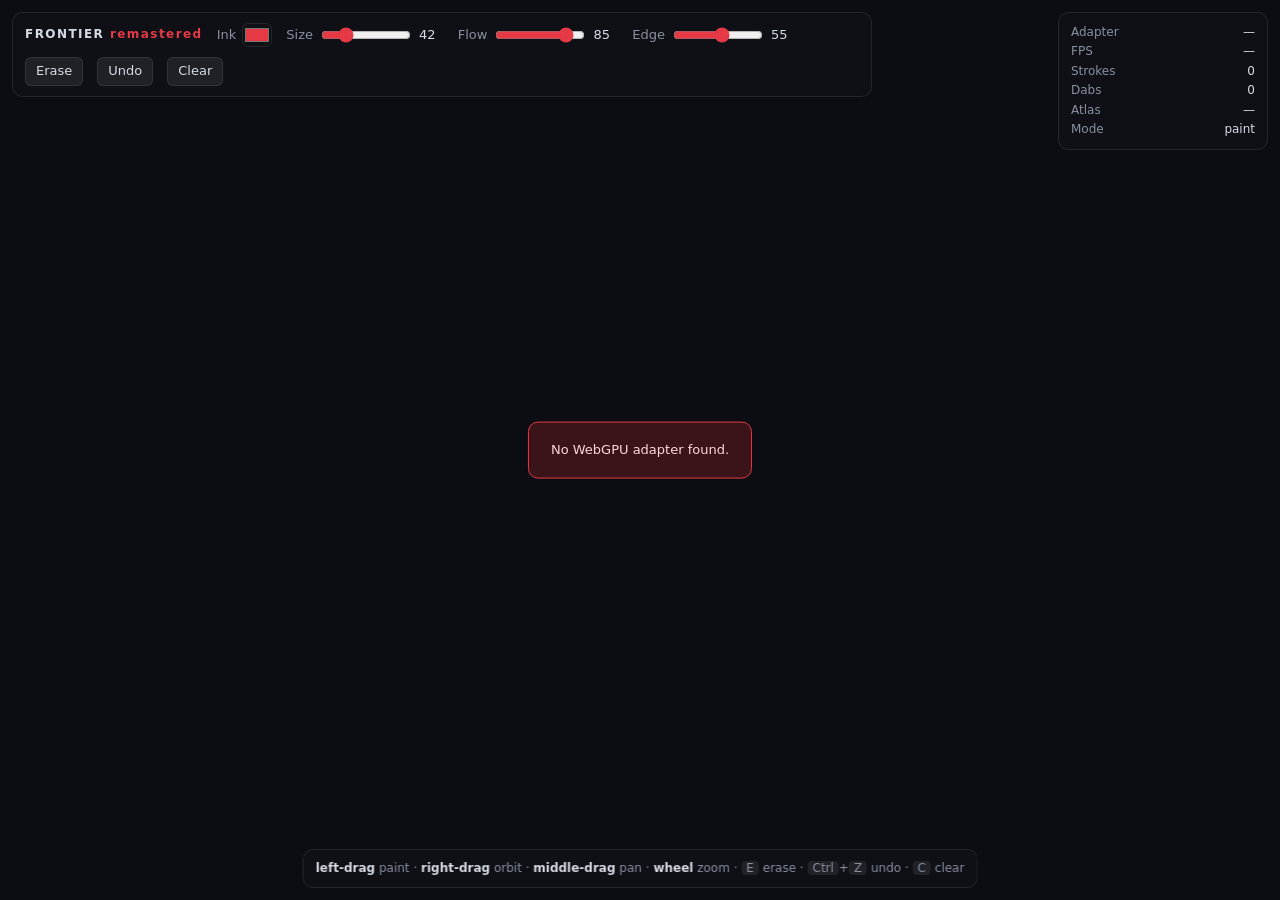
==== remastered/index.html @ ed7b377c "Add remastered/ — from-scratch single-file WebGPU paint demo (no ReSTIR) - remastered/index.html: se" ====
<!DOCTYPE html>
<!--
====================================================================================================
  FRONTIER · remastered
====================================================================================================
  From scratch, single-file HTML. All painting and rendering happen in WebGPU.

  Deliberately NOT carried over from the old 2d55bd2 tree: no ReSTIR, no reservoirs
  (ReservoirTemporal / ReservoirSpatial / ReservoirRecords), no SDF spaces, no BVH,
  no PBR / GI passes. The lighting model here is plain Blinn-Phong with ONE shadow
  map (directional light, 3x3 PCF) — a simple preview path, nothing more.

  What it does:
    · procedurally generated UV sphere (no external assets) + ground plane
    · strokes are deposited into a 1024x1024 rgba16float UV atlas by a WebGPU
      compute pass (soft round dab, src-over blend, erase mode)
    · sphere is shaded by sampling that atlas: Blinn-Phong + basic shadow map
    · unpainted texels show a checker so "empty" is distinguishable from black
    · orbit / pan / zoom camera, undo stack (texture snapshots), clear
    · FPS + adapter readout so the simple path's speed can actually be measured

  Open this file directly (file://) or over any static server. No build step.
====================================================================================================
-->
<html lang="en">
<head>
<meta charset="utf-8">
<meta name="viewport" content="width=device-width, initial-scale=1">
<title>Frontier — remastered · WebGPU paint</title>
<style>
  :root {
    --panel: rgba(16, 18, 24, 0.82);
    --edge: rgba(255, 255, 255, 0.09);
    --text: #d7dbe4;
    --dim: #8b91a1;
    --accent: #e63946;
  }
  * { box-sizing: border-box; }
  html, body { margin: 0; height: 100%; overflow: hidden; background: #0b0d12;
               color: var(--text); font: 13px/1.45 "Segoe UI", system-ui, sans-serif; }
  #Stage { position: fixed; inset: 0; }
  #Paint, #Cursor { position: absolute; inset: 0; width: 100%; height: 100%; display: block; }
  #Cursor { pointer-events: none; }
  #Paint { touch-action: none; cursor: crosshair; }

  .Panel { position: absolute; background: var(--panel); border: 1px solid var(--edge);
           border-radius: 10px; backdrop-filter: blur(8px); padding: 10px 12px; }

  #Toolbar { top: 12px; left: 12px; display: flex; flex-wrap: wrap; gap: 10px 14px;
             align-items: center; max-width: min(860px, calc(100vw - 24px)); }
  #Toolbar .Title { font-weight: 700; letter-spacing: 0.12em; font-size: 12px; }
  #Toolbar .Title em { color: var(--accent); font-style: normal; }
  #Toolbar label { display: flex; align-items: center; gap: 6px; color: var(--dim); }
  #Toolbar input[type="range"] { width: 90px; accent-color: var(--accent); }
  #Toolbar input[type="color"] { width: 30px; height: 24px; padding: 0; border: 1px solid var(--edge);
                                  border-radius: 6px; background: none; cursor: pointer; }
  #Toolbar .Val { color: var(--text); min-width: 3ch; display: inline-block; }
  #Toolbar button { background: rgba(255,255,255,0.07); color: var(--text); border: 1px solid var(--edge);
                    border-radius: 6px; padding: 4px 10px; cursor: pointer; font: inherit; }
  #Toolbar button:hover { background: rgba(255,255,255,0.14); }
  #Toolbar button.On { background: var(--accent); border-color: var(--accent); color: #fff; }

  #Readout { top: 12px; right: 12px; min-width: 210px; font-size: 12px; }
  .Row { display: flex; justify-content: space-between; gap: 14px; padding: 1px 0; }
  .Row .K { color: var(--dim); }
  .Row .V { color: var(--text); font-variant-numeric: tabular-nums; }

  #Hint { bottom: 12px; left: 50%; transform: translateX(-50%); color: var(--dim);
          font-size: 12px; white-space: nowrap; }
  #Hint b { color: var(--text); } #Hint kbd { background: rgba(255,255,255,0.08); border-radius: 4px;
          padding: 0 5px; font-family: inherit; }

  #Fault { position: absolute; top: 50%; left: 50%; transform: translate(-50%, -50%);
           max-width: 520px; padding: 18px 22px; background: #3a1418; border: 1px solid #e63946;
           border-radius: 10px; color: #ffd7da; white-space: pre-wrap; }
</style>
</head>
<body>
<div id="Stage">
  <canvas id="Paint"></canvas>
  <canvas id="Cursor"></canvas>

  <div id="Toolbar" class="Panel">
    <span class="Title">FRONTIER <em>remastered</em></span>
    <label>Ink <input type="color" id="Color" value="#e63946"></label>
    <label>Size <input type="range" id="Size" min="6" max="160" value="42"><span class="Val" id="SizeVal">42</span></label>
    <label>Flow <input type="range" id="Flow" min="1" max="100" value="85"><span class="Val" id="FlowVal">85</span></label>
    <label>Edge <input type="range" id="Hard" min="0" max="100" value="55"><span class="Val" id="HardVal">55</span></label>
    <button id="Erase" title="E">Erase</button>
    <button id="Undo" title="Ctrl+Z">Undo</button>
    <button id="Clear" title="C">Clear</button>
  </div>

  <div id="Readout" class="Panel">
    <div class="Row"><span class="K">Adapter</span><span class="V" id="RAdapter">—</span></div>
    <div class="Row"><span class="K">FPS</span><span class="V" id="RFps">—</span></div>
    <div class="Row"><span class="K">Strokes</span><span class="V" id="RStrokes">0</span></div>
    <div class="Row"><span class="K">Dabs</span><span class="V" id="RDabs">0</span></div>
    <div class="Row"><span class="K">Atlas</span><span class="V" id="RAtlas">—</span></div>
    <div class="Row"><span class="K">Mode</span><span class="V" id="RMode">paint</span></div>
  </div>

  <div id="Hint" class="Panel">
    <b>left-drag</b> paint · <b>right-drag</b> orbit · <b>middle-drag</b> pan · <b>wheel</b> zoom ·
    <kbd>E</kbd> erase · <kbd>Ctrl</kbd>+<kbd>Z</kbd> undo · <kbd>C</kbd> clear
  </div>

  <div id="Fault" hidden></div>
</div>

<script type="module">
//--------------------------------------------------------------------------------------------------
//  tiny vec/mat helpers (column-major mat4, WebGPU clip z in [0,1])
//--------------------------------------------------------------------------------------------------
const V3 = {
  sub:   (a, b) => [a[0]-b[0], a[1]-b[1], a[2]-b[2]],
  add:   (a, b) => [a[0]+b[0], a[1]+b[1], a[2]+b[2]],
  scale: (a, s) => [a[0]*s, a[1]*s, a[2]*s],
  dot:   (a, b) => a[0]*b[0] + a[1]*b[1] + a[2]*b[2],
  cross: (a, b) => [a[1]*b[2]-a[2]*b[1], a[2]*b[0]-a[0]*b[2], a[0]*b[1]-a[1]*b[0]],
  norm:  (a) => { const l = Math.hypot(a[0], a[1], a[2]) || 1; return [a[0]/l, a[1]/l, a[2]/l]; },
};
const lerp3 = (a, b, t) => [a[0]+(b[0]-a[0])*t, a[1]+(b[1]-a[1])*t, a[2]+(b[2]-a[2])*t];

function mat4Perspective(fovY, aspect, near, far) {
  const f = 1 / Math.tan(fovY / 2), m = new Float32Array(16);
  m[0] = f / aspect; m[5] = f;
  m[10] = far / (near - far); m[11] = -1;
  m[14] = far * near / (near - far);
  return m;
}
function mat4LookAt(eye, target, up) {
  const z = V3.norm(V3.sub(eye, target));
  const x = V3.norm(V3.cross(up, z));
  const y = V3.cross(z, x);
  const m = new Float32Array(16);
  m[0]=x[0]; m[1]=y[0]; m[2]=z[0];
  m[4]=x[1]; m[5]=y[1]; m[6]=z[1];
  m[8]=x[2]; m[9]=y[2]; m[10]=z[2];
  m[12]=-V3.dot(x,eye); m[13]=-V3.dot(y,eye); m[14]=-V3.dot(z,eye); m[15]=1;
  return m;
}
function mat4Ortho(l, r, b, t, n, f) {
  const m = new Float32Array(16);
  m[0]=2/(r-l); m[5]=2/(t-b); m[10]=1/(n-f);
  m[12]=-(r+l)/(r-l); m[13]=-(t+b)/(t-b); m[14]=-n/(n-f); m[15]=1;
  return m;
}
function mat4Mul(a, b) {
  const o = new Float32Array(16);
  for (let c = 0; c < 4; c++) for (let r = 0; r < 4; r++) {
    let s = 0; for (let k = 0; k < 4; k++) s += a[k*4+r] * b[c*4+k];
    o[c*4+r] = s;
  }
  return o;
}
const mat4Identity = () => { const m = new Float32Array(16); m[0]=m[5]=m[10]=m[15]=1; return m; };

//--------------------------------------------------------------------------------------------------
//  WGSL — one lit pipeline (Blinn-Phong + one shadow map), one dab-deposit compute pass.
//  No reservoir / ReSTIR / SDF / BVH code anywhere: this file is the from-scratch renderer.
//--------------------------------------------------------------------------------------------------
const MainWGSL = /* wgsl */`
struct Frame {
  viewProj     : mat4x4f,
  lightViewProj: mat4x4f,
  cameraPos    : vec4f,
  lightDir     : vec4f,   // direction TOWARD the light
  lightColor   : vec4f,
  ambient      : vec4f,
  shadowParams : vec4f,   // x = shadow map extent, y = bias, z = unused, w = enabled
};
struct Object {
  model  : mat4x4f,
  params : vec4f,         // x = sample paint atlas, y = spec strength, z = shininess, w = receive shadow
};

@group(0) @binding(0) var<uniform> F : Frame;
@group(1) @binding(0) var<uniform> O : Object;
@group(1) @binding(1) var ShadowCmp : sampler_comparison;
@group(1) @binding(2) var ShadowMap : texture_depth_2d;
@group(1) @binding(3) var AtlasSamp : sampler;
@group(1) @binding(4) var Atlas     : texture_2d<f32>;

struct VOut {
  @builtin(position) pos : vec4f,
  @location(0) world : vec3f,
  @location(1) normal : vec3f,
  @location(2) uv : vec2f,
};

@vertex
fn vs(@location(0) position : vec3f, @location(1) normal : vec3f, @location(2) uv : vec2f) -> VOut {
  var o : VOut;
  let wp = O.model * vec4f(position, 1.0);
  o.pos    = F.viewProj * wp;
  o.world  = wp.xyz;
  o.normal = normalize((O.model * vec4f(normal, 0.0)).xyz);   // models are rigid/uniform-scale
  o.uv     = uv;
  return o;
}

@fragment
fn fs(v : VOut) -> @location(0) vec4f {
  // ---- albedo: paint atlas (checker where unpainted) or solid ground ----------------------
  var albedo : vec3f;
  if (O.params.x > 0.5) {
    let p    = textureSample(Atlas, AtlasSamp, v.uv);
    let cov  = clamp(p.a, 0.0, 1.0);
    let cc   = floor(v.uv * vec2f(28.0, 28.0));
    let parity = fract((cc.x + cc.y) * 0.5);
    let checker = mix(vec3f(0.13, 0.14, 0.17), vec3f(0.22, 0.23, 0.26), parity);
    albedo = mix(checker, p.rgb, cov);
  } else {
    let gc = floor(v.world.xz);
    let gp = fract((gc.x + gc.y) * 0.5);
    albedo = mix(vec3f(0.22, 0.225, 0.245), vec3f(0.295, 0.30, 0.315), gp);
  }

  let N = normalize(v.normal);
  let L = normalize(F.lightDir.xyz);
  let V = normalize(F.cameraPos.xyz - v.world);
  let diff = max(dot(N, L), 0.0);

  // ---- basic shadow: one directional shadow map, 3x3 PCF --------------------------------
  var shadow = 1.0;
  if (F.shadowParams.w > 0.5 && O.params.w > 0.5) {
    let ls = F.lightViewProj * vec4f(v.world, 1.0);
    let suv = ls.xy / ls.w * 0.5 + vec2f(0.5, 0.5);
    let depth = ls.z / ls.w;
    if (suv.x > 0.0 && suv.x < 1.0 && suv.y > 0.0 && suv.y < 1.0 && depth > 0.0 && depth < 1.0) {
      let bias = F.shadowParams.y + 0.006 * (1.0 - diff);
      let texel = 1.0 / F.shadowParams.x;
      let base = clamp(suv, vec2f(0.002, 0.002), vec2f(0.998, 0.998));
      var sum = 0.0;
      for (var i = -1; i <= 1; i = i + 1) {
        for (var j = -1; j <= 1; j = j + 1) {
          sum = sum + textureSampleCompare(ShadowMap, ShadowCmp,
                  base + vec2f(f32(i), f32(j)) * texel, depth - bias);
        }
      }
      shadow = sum / 9.0;
    }
  }

  // ---- Blinn-Phong --------------------------------------------------------------------------
  let H = normalize(L + V);
  let spec = pow(max(dot(N, H), 0.0), O.params.z) * O.params.y;
  let hemi = mix(vec3f(0.10, 0.10, 0.12), vec3f(0.32, 0.35, 0.42), N.y * 0.5 + 0.5);
  var color = albedo * hemi * F.ambient.rgb
            + albedo * F.lightColor.rgb * diff * shadow
            + F.lightColor.rgb * spec * shadow;

  // ---- distance fog + gamma (preview grade, not a PBR pipeline) ----------------------------
  let dist = length(F.cameraPos.xyz - v.world);
  let fog = clamp((dist - 5.0) / 12.0, 0.0, 1.0) * 0.55;
  color = mix(color, vec3f(0.045, 0.05, 0.065), fog);
  color = pow(max(color, vec3f(0.0)), vec3f(1.0 / 2.2));
  return vec4f(color, 1.0);
}
`;

const ShadowWGSL = /* wgsl */`
struct Light { viewProj : mat4x4f };
struct Object { model : mat4x4f };
@group(0) @binding(0) var<uniform> L : Light;
@group(1) @binding(0) var<uniform> O : Object;

@vertex
fn vs(@location(0) position : vec3f) -> @builtin(position) vec4f {
  return L.viewProj * O.model * vec4f(position, 1.0);
}
`;

// One dab = one dispatch over the dab's bounding box in atlas texels. Ping-pong: reads the
// previous atlas as a sampled texture, writes the next atlas as a storage texture.
const DabWGSL = /* wgsl */`
struct Dab {
  center    : vec2f,   // uv
  origin    : vec2f,   // dispatch origin in texels (may be negative on u seam)
  color     : vec4f,   // rgb, a = strength (flow)
  radiusU   : f32,     // dab radius in u
  radiusV   : f32,     // dab radius in v (2x because v spans half the arc of u)
  mode      : f32,     // 0 = paint, 1 = erase
  hardness  : f32,
  atlasSize : f32,
};
@group(0) @binding(0) var<uniform> D : Dab;
@group(0) @binding(1) var AtlasIn  : texture_2d<f32>;
@group(0) @binding(2) var AtlasOut : texture_storage_2d<rgba16float, write>;

@compute @workgroup_size(8, 8)
fn splat(@builtin(global_invocation_id) gid : vec3u) {
  let W = i32(D.atlasSize);
  let x = i32(D.origin.x) + i32(gid.x);
  let y = i32(D.origin.y) + i32(gid.y);
  if (y < 0 || y >= W) { return; }
  let xt = ((x % W) + W) % W;              // u wraps around the seam; box width < W so no double-hit
  let u = (f32(xt) + 0.5) / D.atlasSize;
  let v = (f32(y) + 0.5) / D.atlasSize;

  var du = abs(u - D.center.x);
  du = min(du, 1.0 - du);
  let dv = abs(v - D.center.y);
  let d = length(vec2f(du / max(D.radiusU, 1e-5), dv / max(D.radiusV, 1e-5)));
  if (d > 1.0) { return; }

  let edge = clamp((1.0 - d) / max(1.0 - D.hardness, 0.001), 0.0, 1.0);
  let a = edge * D.color.a;
  if (a <= 0.0) { return; }

  let prev = textureLoad(AtlasIn, vec2i(xt, y));
  var outv : vec4f;
  if (D.mode > 0.5) {
    outv = vec4f(prev.rgb, max(prev.a - a, 0.0));
  } else {
    let na = min(prev.a + a, 1.0);
    let t  = a / max(na, 1e-4);
    outv = vec4f(mix(prev.rgb, D.color.rgb, t), na);
  }
  textureStore(AtlasOut, vec2i(xt, y), outv);
}
`;

//--------------------------------------------------------------------------------------------------
//  constants / state
//--------------------------------------------------------------------------------------------------
const ATLAS = 1024;                 // paint atlas extent [px]
const SHADOW_EXTENT = 2048;
const SPHERE_R = 1.0;
const FOV = 40 * Math.PI / 180;
const MAX_DABS_PER_SUBMIT = 1024;   // compute dispatches per command buffer
const MAX_UNDO = 8;

const $ = (id) => document.getElementById(id);
const canvas = $("Paint");
const cursorCanvas = $("Cursor");

const Probe = { Stage: "start" };
window.ProbeReport = Probe;

function fault(msg) { const f = $("Fault"); f.hidden = false; f.textContent = msg; Probe.Fault = String(msg); }

const Brush = {
  px: 42,               // brush radius in atlas px (authored quantity)
  flow: 0.85,
  hardness: 0.55,
  color: [0.90, 0.22, 0.27],
  erase: false,
};
const Cam = { yaw: 0.65, pitch: 0.32, dist: 3.6, target: [0, -0.15, 0] };

const S = {
  device: null, ctx: null, format: null,
  atlasA: null, atlasB: null, empty: null, parity: 0,       // parity 0 => A is the readable atlas
  shadowTex: null, shadowView: null, depthTex: null, depthView: null,
  mainPipeline: null, shadowPipeline: null, dabPipeline: null,
  frameUBO: null, lightUBO: null, objSphere: null, objGround: null, dabUBO: null,
  frameBG: null, lightBG: null, shadowObjBG: null, mainBG: null, dabBG: [null, null],
  sphereVB: null, sphereIB: null, sphereIdx: 0,
  groundVB: null, groundIB: null,
  pending: [], strokes: 0, dabs: 0, undoStack: [],
  painting: false, orbiting: 0, lastPointer: null, strokeLast: null,
  camEye: [0, 0, 0], basis: null, viewProj: null,
  fps: 0, fpsFrames: 0, fpsTime: 0,
};

//--------------------------------------------------------------------------------------------------
//  procedural geometry — no external assets
//--------------------------------------------------------------------------------------------------
function buildSphere(seg, rings) {
  const verts = [], idx = [];
  for (let j = 0; j <= rings; j++) {
    const v = j / rings, phi = v * Math.PI;
    const y = Math.cos(phi), r = Math.sin(phi);
    for (let i = 0; i <= seg; i++) {
      const u = i / seg, theta = u * 2 * Math.PI;
      const x = r * Math.cos(theta), z = r * Math.sin(theta);
      verts.push(x, y, z,  x, y, z,  u, 1 - v);   // v=1 at top pole, matching the picker
    }
  }
  for (let j = 0; j < rings; j++) for (let i = 0; i < seg; i++) {
    const a = j * (seg + 1) + i, b = a + 1, c = a + seg + 1, d = c + 1;
    idx.push(a, c, b, b, c, d);
  }
  return { verts: new Float32Array(verts), idx: new Uint32Array(idx) };
}
function buildGround(half, y) {
  const verts = new Float32Array([
    -half, y, -half,  0, 1, 0,  0, 0,
     half, y, -half,  0, 1, 0,  1, 0,
     half, y,  half,  0, 1, 0,  1, 1,
    -half, y,  half,  0, 1, 0,  0, 1,
  ]);
  return { verts, idx: new Uint32Array([0, 1, 2, 0, 2, 3]) };
}

//--------------------------------------------------------------------------------------------------
//  camera
//--------------------------------------------------------------------------------------------------
function updateCamera(aspect) {
  const cp = Math.cos(Cam.pitch), sp = Math.sin(Cam.pitch);
  const eye = [
    Cam.target[0] + Cam.dist * cp * Math.sin(Cam.yaw),
    Cam.target[1] + Cam.dist * sp,
    Cam.target[2] + Cam.dist * cp * Math.cos(Cam.yaw),
  ];
  const fwd = V3.norm(V3.sub(Cam.target, eye));
  const right = V3.norm(V3.cross(fwd, [0, 1, 0]));
  const up = V3.cross(right, fwd);
  S.camEye = eye;
  S.basis = { fwd, right, up };
  const view = mat4LookAt(eye, Cam.target, [0, 1, 0]);
  S.viewProj = mat4Mul(mat4Perspective(FOV, aspect, 0.05, 60), view);
  return eye;
}

//--------------------------------------------------------------------------------------------------
//  picking — analytic ray/sphere on the CPU; the deposit itself is a GPU compute pass
//--------------------------------------------------------------------------------------------------
function pointerRay(e) {
  const rect = canvas.getBoundingClientRect();
  const nx = ((e.clientX - rect.left) / rect.width) * 2 - 1;
  const ny = 1 - ((e.clientY - rect.top) / rect.height) * 2;
  const tanH = Math.tan(FOV / 2), aspect = rect.width / rect.height;
  const b = S.basis;
  const d = V3.norm(V3.add(b.fwd, V3.add(V3.scale(b.right, nx * tanH * aspect), V3.scale(b.up, ny * tanH))));
  return { o: S.camEye, d };
}
function raySphereHit(o, d) {
  const b = V3.dot(o, d), c = V3.dot(o, o) - SPHERE_R * SPHERE_R;
  const disc = b * b - c;
  if (disc < 0) return null;
  const s = Math.sqrt(disc);
  let t = -b - s; if (t < 0) t = -b + s;
  if (t < 0) return null;
  return V3.add(o, V3.scale(d, t));
}
// Must match buildSphere's parameterization: mesh angle theta = u * 2*pi, so
// atan2(z, x) / (2*pi) (wrapped into [0,1)) IS the stored uv.x — no extra offset.
const sphereUV = (p) => [
  ((Math.atan2(p[2], p[0]) / (2 * Math.PI)) % 1 + 1) % 1,
  Math.asin(Math.max(-1, Math.min(1, p[1] / SPHERE_R))) / Math.PI + 0.5,
];

//--------------------------------------------------------------------------------------------------
//  dab deposit (WebGPU compute)
//--------------------------------------------------------------------------------------------------
const dabData = new Float32Array(16);
function enqueueDab(p) {
  const uv = sphereUV(p);
  const ru = Brush.px / ATLAS;
  const rv = ru * 2;                                  // v spans half the arc of u on a sphere
  const ox = Math.floor((uv[0] - ru) * ATLAS);
  const oy = Math.max(0, Math.floor((uv[1] - rv) * ATLAS));
  const w = Math.min(ATLAS, Math.ceil((uv[0] + ru) * ATLAS)) - ox;   // w < ATLAS by brush cap
  const h = Math.min(ATLAS, Math.ceil((uv[1] + rv) * ATLAS)) - oy;
  if (w <= 0 || h <= 0) return;
  dabData.set([uv[0], uv[1], ox, oy, Brush.color[0], Brush.color[1], Brush.color[2],
               Brush.erase ? 1.0 : Brush.flow, ru, rv, Brush.erase ? 1 : 0, Brush.hardness, ATLAS, 0, 0, 0]);
  // copy — dabData is reused per dab
  S.pending.push({
    data: new Float32Array(dabData), ox, oy, w, h,
  });
  S.dabs++;
}

function flushDabs() {
  if (!S.pending.length) return;
  const dabs = S.pending; S.pending = [];
  let i = 0;
  while (i < dabs.length) {
    const chunk = dabs.slice(i, i + MAX_DABS_PER_SUBMIT);
    i += MAX_DABS_PER_SUBMIT;
    const enc = S.device.createCommandEncoder();
    const pass = enc.beginComputePass();
    pass.setPipeline(S.dabPipeline);
    for (let k = 0; k < chunk.length; k++) {
      const d = chunk[k];
      S.device.queue.writeBuffer(S.dabUBO, k * 256, d.data);
      pass.setBindGroup(0, S.dabBG[S.parity], [k * 256]);
      pass.dispatchWorkgroups(Math.ceil(d.w / 8), Math.ceil(d.h / 8), 1);
    }
    pass.end();
    S.device.queue.submit([enc.finish()]);
    S.parity ^= 1;                                    // the written atlas becomes the readable one
    S.dabBG[S.parity] = makeDabBG();
  }
  $("RDabs").textContent = S.dabs.toLocaleString();
}

function makeDabBG() {
  const readTex = S.parity === 0 ? S.atlasA : S.atlasB;
  const writeTex = S.parity === 0 ? S.atlasB : S.atlasA;
  return S.device.createBindGroup({
    layout: S.dabPipeline.getBindGroupLayout(0),
    entries: [
      { binding: 0, resource: { buffer: S.dabUBO, offset: 0, size: 64 } },
      { binding: 1, resource: readTex.createView() },
      { binding: 2, resource: writeTex.createView() },
    ],
  });
}

//--------------------------------------------------------------------------------------------------
//  undo — snapshot the readable atlas before each stroke; restore copies it into both ping-pong
//--------------------------------------------------------------------------------------------------
function snapshot() {
  const src = S.parity === 0 ? S.atlasA : S.atlasB;
  const backup = S.device.createTexture({
    size: [ATLAS, ATLAS], format: "rgba16float",
    usage: GPUTextureUsage.COPY_SRC | GPUTextureUsage.COPY_DST,
  });
  const enc = S.device.createCommandEncoder();
  enc.copyTextureToTexture({ texture: src }, { texture: backup }, [ATLAS, ATLAS]);
  S.device.queue.submit([enc.finish()]);
  S.undoStack.push(backup);
  if (S.undoStack.length > MAX_UNDO) S.undoStack.shift().destroy();
}
function undo() {
  const backup = S.undoStack.pop();
  if (!backup) return;
  const enc = S.device.createCommandEncoder();
  enc.copyTextureToTexture({ texture: backup }, { texture: S.atlasA }, [ATLAS, ATLAS]);
  enc.copyTextureToTexture({ texture: backup }, { texture: S.atlasB }, [ATLAS, ATLAS]);
  S.device.queue.submit([enc.finish()]);
  backup.destroy();
}
function clearAtlas() {
  snapshot();
  const enc = S.device.createCommandEncoder();
  enc.copyTextureToTexture({ texture: S.empty }, { texture: S.atlasA }, [ATLAS, ATLAS]);
  enc.copyTextureToTexture({ texture: S.empty }, { texture: S.atlasB }, [ATLAS, ATLAS]);
  S.device.queue.submit([enc.finish()]);
}

//--------------------------------------------------------------------------------------------------
//  init
//--------------------------------------------------------------------------------------------------
async function init() {
  Probe.Stage = "navigator-gpu";
  if (!navigator.gpu) { fault("WebGPU is not available in this browser (navigator.gpu missing)."); return; }
  const adapter = await navigator.gpu.requestAdapter();
  if (!adapter) { fault("No WebGPU adapter found."); return; }
  const info = adapter.info ?? {};
  Probe.AdapterVendor = info.vendor ?? "?"; Probe.AdapterArchitecture = info.architecture ?? "?";
  $("RAdapter").textContent = `${Probe.AdapterVendor} / ${Probe.AdapterArchitecture}`;

  Probe.Stage = "device";
  const device = await adapter.requestDevice();
  S.device = device;
  device.addEventListener("uncapturederror", (e) => fault("GPU error: " + (e.error?.message ?? e.error)));
  device.lost.then((l) => { if (l.reason !== "destroyed") fault("GPU device lost: " + l.message); });

  const ctx = canvas.getContext("webgpu");
  const format = navigator.gpu.getPreferredCanvasFormat();
  ctx.configure({ device, format, alphaMode: "opaque" });
  S.ctx = ctx; S.format = format; Probe.SurfaceFormat = format;

  // ---- paint atlas: ping-pong rgba16float + pristine empty copy ------------------------------
  const atlasUsage = GPUTextureUsage.STORAGE_BINDING | GPUTextureUsage.TEXTURE_BINDING |
                     GPUTextureUsage.COPY_SRC | GPUTextureUsage.COPY_DST;
  S.atlasA = device.createTexture({ size: [ATLAS, ATLAS], format: "rgba16float", usage: atlasUsage });
  S.atlasB = device.createTexture({ size: [ATLAS, ATLAS], format: "rgba16float", usage: atlasUsage });
  S.empty  = device.createTexture({ size: [ATLAS, ATLAS], format: "rgba16float", usage: atlasUsage });
  {
    const zeros = new Uint8Array(ATLAS * ATLAS * 8);
    device.queue.writeTexture({ texture: S.empty }, zeros, { bytesPerRow: ATLAS * 8 }, [ATLAS, ATLAS]);
    device.queue.writeTexture({ texture: S.atlasA }, zeros, { bytesPerRow: ATLAS * 8 }, [ATLAS, ATLAS]);
    device.queue.writeTexture({ texture: S.atlasB }, zeros, { bytesPerRow: ATLAS * 8 }, [ATLAS, ATLAS]);
  }
  $("RAtlas").textContent = `${ATLAS}² rgba16float`;

  // ---- geometry -------------------------------------------------------------------------------
  const sphere = buildSphere(128, 64);
  const ground = buildGround(6, -1.4);
  const mkBuf = (data, usage) => { const b = device.createBuffer({ size: data.byteLength, usage, mappedAtCreation: true });
    new Uint8Array(b.getMappedRange()).set(new Uint8Array(data.buffer, data.byteOffset, data.byteLength)); b.unmap(); return b; };
  S.sphereVB = mkBuf(sphere.verts, GPUBufferUsage.VERTEX);
  S.sphereIB = mkBuf(sphere.idx, GPUBufferUsage.INDEX);
  S.sphereIdx = sphere.idx.length;
  S.groundVB = mkBuf(ground.verts, GPUBufferUsage.VERTEX);
  S.groundIB = mkBuf(ground.idx, GPUBufferUsage.INDEX);

  const vertexLayout = [{
    arrayStride: 32,
    attributes: [
      { shaderLocation: 0, offset: 0,  format: "float32x3" },   // position
      { shaderLocation: 1, offset: 12, format: "float32x3" },   // normal
      { shaderLocation: 2, offset: 24, format: "float32x2" },   // uv
    ],
  }];

  // ---- uniforms --------------------------------------------------------------------------------
  S.frameUBO = device.createBuffer({ size: 208, usage: GPUBufferUsage.UNIFORM | GPUBufferUsage.COPY_DST });
  S.lightUBO = device.createBuffer({ size: 64,  usage: GPUBufferUsage.UNIFORM | GPUBufferUsage.COPY_DST });
  S.objSphere = device.createBuffer({ size: 80, usage: GPUBufferUsage.UNIFORM | GPUBufferUsage.COPY_DST });
  S.objGround = device.createBuffer({ size: 80, usage: GPUBufferUsage.UNIFORM | GPUBufferUsage.COPY_DST });
  S.dabUBO = device.createBuffer({ size: MAX_DABS_PER_SUBMIT * 256, usage: GPUBufferUsage.UNIFORM | GPUBufferUsage.COPY_DST });
  device.queue.writeBuffer(S.objSphere, 0, mat4Identity());
  device.queue.writeBuffer(S.objSphere, 64, new Float32Array([1, 0.35, 48, 1]));   // atlas, spec, shininess, recvShadow
  device.queue.writeBuffer(S.objGround, 0, mat4Identity());
  device.queue.writeBuffer(S.objGround, 64, new Float32Array([0, 0.06, 10, 1]));

  // light: one directional light, ortho shadow frustum
  const lightDir = V3.norm([0.55, 0.85, 0.45]);
  const lightEye = V3.scale(lightDir, -6);
  const lightVP = mat4Mul(mat4Ortho(-2.8, 2.8, -2.8, 2.8, 0.5, 12), mat4LookAt(lightEye, [0, -0.4, 0], [0, 1, 0]));
  device.queue.writeBuffer(S.lightUBO, 0, lightVP);
  S.lightDir = lightDir;
  S.lightVP = lightVP;

  // ---- shadow targets --------------------------------------------------------------------------
  S.shadowTex = device.createTexture({ size: [SHADOW_EXTENT, SHADOW_EXTENT], format: "depth24plus",
    usage: GPUTextureUsage.RENDER_ATTACHMENT | GPUTextureUsage.TEXTURE_BINDING });
  S.shadowView = S.shadowTex.createView();

  // ---- bind group layouts ----------------------------------------------------------------------
  const bglFrame = device.createBindGroupLayout({ entries: [
    { binding: 0, visibility: GPUShaderStage.VERTEX | GPUShaderStage.FRAGMENT, buffer: { type: "uniform" } },
  ]});
  const bglObject = device.createBindGroupLayout({ entries: [
    { binding: 0, visibility: GPUShaderStage.VERTEX | GPUShaderStage.FRAGMENT, buffer: { type: "uniform" } },
    { binding: 1, visibility: GPUShaderStage.FRAGMENT, sampler: { type: "comparison" } },
    { binding: 2, visibility: GPUShaderStage.FRAGMENT, texture: { sampleType: "depth" } },
    { binding: 3, visibility: GPUShaderStage.FRAGMENT, sampler: { type: "filtering" } },
    { binding: 4, visibility: GPUShaderStage.FRAGMENT, texture: { sampleType: "float" } },
  ]});
  const bglLight = device.createBindGroupLayout({ entries: [
    { binding: 0, visibility: GPUShaderStage.VERTEX, buffer: { type: "uniform" } },
  ]});
  const bglShadowObj = device.createBindGroupLayout({ entries: [
    { binding: 0, visibility: GPUShaderStage.VERTEX, buffer: { type: "uniform" } },
  ]});
  const bglDab = device.createBindGroupLayout({ entries: [
    { binding: 0, visibility: GPUShaderStage.COMPUTE, buffer: { type: "uniform", hasDynamicOffset: true, minBindingSize: 64 } },
    { binding: 1, visibility: GPUShaderStage.COMPUTE, texture: { sampleType: "float" } },
    { binding: 2, visibility: GPUShaderStage.COMPUTE, storageTexture: { access: "write-only", format: "rgba16float" } },
  ]});

  // ---- pipelines -------------------------------------------------------------------------------
  const mainModule = device.createShaderModule({ code: MainWGSL });
  const shadowModule = device.createShaderModule({ code: ShadowWGSL });
  const dabModule = device.createShaderModule({ code: DabWGSL });

  S.mainPipeline = device.createRenderPipeline({
    layout: device.createPipelineLayout({ bindGroupLayouts: [bglFrame, bglObject] }),
    vertex: { module: mainModule, entryPoint: "vs", buffers: vertexLayout },
    fragment: { module: mainModule, entryPoint: "fs", targets: [{ format }] },
    primitive: { topology: "triangle-list", cullMode: "none" },
    depthStencil: { format: "depth24plus", depthWriteEnabled: true, depthCompare: "less" },
  });
  S.shadowPipeline = device.createRenderPipeline({
    layout: device.createPipelineLayout({ bindGroupLayouts: [bglLight, bglShadowObj] }),
    vertex: { module: shadowModule, entryPoint: "vs", buffers: vertexLayout },
    primitive: { topology: "triangle-list", cullMode: "none" },
    depthStencil: { format: "depth24plus", depthWriteEnabled: true, depthCompare: "less" },
  });
  S.dabPipeline = device.createComputePipeline({
    layout: device.createPipelineLayout({ bindGroupLayouts: [bglDab] }),
    compute: { module: dabModule, entryPoint: "splat" },
  });

  // ---- bind groups -----------------------------------------------------------------------------
  const shadowSampler = device.createSampler({ compare: "less", magFilter: "linear", minFilter: "linear" });
  const atlasSampler = device.createSampler({ magFilter: "linear", minFilter: "linear" });
  S.frameBG = device.createBindGroup({ layout: bglFrame, entries: [
    { binding: 0, resource: { buffer: S.frameUBO } } ] });
  S.lightBG = device.createBindGroup({ layout: bglLight, entries: [
    { binding: 0, resource: { buffer: S.lightUBO } } ] });
  S.shadowObjBG = {
    sphere: device.createBindGroup({ layout: bglShadowObj, entries: [{ binding: 0, resource: { buffer: S.objSphere } }] }),
  };
  const mkMainBG = (objUBO, atlasView) => device.createBindGroup({ layout: bglObject, entries: [
    { binding: 0, resource: { buffer: objUBO } },
    { binding: 1, resource: shadowSampler },
    { binding: 2, resource: S.shadowView },
    { binding: 3, resource: atlasSampler },
    { binding: 4, resource: atlasView },
  ]});
  S.mainBG = {
    sphere: [mkMainBG(S.objSphere, S.atlasA.createView()), mkMainBG(S.objSphere, S.atlasB.createView())],
    ground: [mkMainBG(S.objGround, S.atlasA.createView()), mkMainBG(S.objGround, S.atlasB.createView())],
  };
  S.dabBG[0] = makeDabBG();   // parity 0: read A, write B
  // parity 1 group is created lazily after the first swap (makeDabBG reads S.parity)

  Probe.Stage = "ready";
  wireUI();
  requestAnimationFrame(frame);
}

//--------------------------------------------------------------------------------------------------
//  UI
//--------------------------------------------------------------------------------------------------
function hexToRgb(hex) {
  const n = parseInt(hex.slice(1), 16);
  return [((n >> 16) & 255) / 255, ((n >> 8) & 255) / 255, (n & 255) / 255];
}
function wireUI() {
  $("Color").addEventListener("input", (e) => { Brush.color = hexToRgb(e.target.value); });
  $("Size").addEventListener("input", (e) => { Brush.px = +e.target.value; $("SizeVal").textContent = e.target.value; });
  $("Flow").addEventListener("input", (e) => { Brush.flow = +e.target.value / 100; $("FlowVal").textContent = e.target.value; });
  $("Hard").addEventListener("input", (e) => { Brush.hardness = +e.target.value / 100; $("HardVal").textContent = e.target.value; });
  const setErase = (on) => { Brush.erase = on; $("Erase").classList.toggle("On", on);
                             $("RMode").textContent = on ? "erase" : "paint"; };
  $("Erase").addEventListener("click", () => setErase(!Brush.erase));
  $("Undo").addEventListener("click", undo);
  $("Clear").addEventListener("click", clearAtlas);
  window.addEventListener("keydown", (e) => {
    if (e.target && e.target.tagName === "INPUT") return;
    if (e.key === "e" || e.key === "E") setErase(!Brush.erase);
    else if ((e.ctrlKey || e.metaKey) && e.key.toLowerCase() === "z") { e.preventDefault(); undo(); }
    else if (e.key === "c" || e.key === "C") clearAtlas();
  });

  canvas.addEventListener("contextmenu", (e) => e.preventDefault());
  canvas.addEventListener("pointerdown", (e) => {
    canvas.setPointerCapture(e.pointerId);
    if (e.button === 0) {
      const hit = raySphereHit(...(() => { const r = pointerRay(e); return [r.o, r.d]; })());
      if (hit) {
        S.painting = true; S.strokeLast = hit;
        snapshot(); S.strokes++;
        $("RStrokes").textContent = S.strokes.toLocaleString();
        enqueueDab(hit); flushDabs();
      }
    } else {
      S.orbiting = e.button;   // 2 = right (orbit), 1 = middle (pan)
    }
    S.lastPointer = [e.clientX, e.clientY];
    drawCursor(e);
  });
  canvas.addEventListener("pointermove", (e) => {
    if (S.painting) {
      const r = pointerRay(e);
      const hit = raySphereHit(r.o, r.d);
      if (hit) {
        const last = S.strokeLast;
        const d3 = Math.hypot(hit[0]-last[0], hit[1]-last[1], hit[2]-last[2]);
        const worldR = (Brush.px / ATLAS) * 2 * Math.PI * SPHERE_R;
        const step = Math.max(worldR * 0.35, 1e-4);
        const n = Math.max(1, Math.ceil(d3 / step));
        for (let k = 1; k <= n; k++) enqueueDab(lerp3(last, hit, k / n));
        S.strokeLast = hit;
        flushDabs();
      } else {
        S.strokeLast = null;   // left the sphere: break the stroke continuity
      }
    } else if (S.orbiting) {
      const dx = e.clientX - S.lastPointer[0], dy = e.clientY - S.lastPointer[1];
      if (S.orbiting === 2) {
        Cam.yaw += dx * 0.005;
        Cam.pitch = Math.max(-1.45, Math.min(1.45, Cam.pitch + dy * 0.005));
      } else {
        const b = S.basis, s = Cam.dist * 0.0016;
        Cam.target = V3.add(Cam.target, V3.add(V3.scale(b.right, -dx * s), V3.scale(b.up, dy * s)));
      }
    }
    S.lastPointer = [e.clientX, e.clientY];
    drawCursor(e);
  });
  const stop = (e) => { S.painting = false; S.orbiting = 0; };
  canvas.addEventListener("pointerup", stop);
  canvas.addEventListener("pointercancel", stop);
  canvas.addEventListener("wheel", (e) => {
    e.preventDefault();
    Cam.dist = Math.max(1.8, Math.min(9.0, Cam.dist * (1 + Math.sign(e.deltaY) * 0.08)));
  }, { passive: false });
}

function drawCursor(e) {
  const rect = canvas.getBoundingClientRect();
  const dpr = Math.min(2, window.devicePixelRatio || 1);
  if (cursorCanvas.width !== Math.floor(rect.width * dpr)) {
    cursorCanvas.width = Math.floor(rect.width * dpr);
    cursorCanvas.height = Math.floor(rect.height * dpr);
  }
  const c2 = cursorCanvas.getContext("2d");
  c2.setTransform(dpr, 0, 0, dpr, 0, 0);
  c2.clearRect(0, 0, rect.width, rect.height);
  const r = pointerRay(e);
  const hit = raySphereHit(r.o, r.d);
  if (!hit) return;
  const dist = Math.hypot(hit[0]-r.o[0], hit[1]-r.o[1], hit[2]-r.o[2]);
  const worldR = (Brush.px / ATLAS) * 2 * Math.PI * SPHERE_R;
  const screenR = worldR / (dist * Math.tan(FOV / 2)) * (rect.height / 2);
  c2.beginPath();
  c2.arc(e.clientX - rect.left, e.clientY - rect.top, Math.max(3, screenR), 0, Math.PI * 2);
  c2.strokeStyle = Brush.erase ? "rgba(255,255,255,0.85)" : "rgba(255,255,255,0.65)";
  c2.lineWidth = 1.5;
  c2.stroke();
}

//--------------------------------------------------------------------------------------------------
//  frame loop
//--------------------------------------------------------------------------------------------------
function resizeIfNeeded() {
  const dpr = Math.min(2, window.devicePixelRatio || 1);
  const w = Math.max(1, Math.floor(canvas.clientWidth * dpr));
  const h = Math.max(1, Math.floor(canvas.clientHeight * dpr));
  if (canvas.width !== w || canvas.height !== h) {
    canvas.width = w; canvas.height = h;
    S.depthTex?.destroy();
    S.depthTex = S.device.createTexture({ size: [w, h], format: "depth24plus",
      usage: GPUTextureUsage.RENDER_ATTACHMENT });
    S.depthView = S.depthTex.createView();
  }
}

const frameData = new Float32Array(52);
function frame(t) {
  requestAnimationFrame(frame);
  if (!S.device) return;
  resizeIfNeeded();
  const aspect = canvas.width / canvas.height;
  const eye = updateCamera(aspect);

  // frame uniforms
  frameData.set(S.viewProj, 0);
  frameData.set(S.lightVP, 16);
  frameData.set([eye[0], eye[1], eye[2], 1], 32);
  frameData.set([S.lightDir[0], S.lightDir[1], S.lightDir[2], 0], 36);
  frameData.set([1.25, 1.15, 1.0, 1], 40);            // light color
  frameData.set([1.0, 1.0, 1.0, 1], 44);             // ambient scale
  frameData.set([SHADOW_EXTENT, 0.0018, 0, 1], 48); // shadow extent, bias, -, enabled
  S.device.queue.writeBuffer(S.frameUBO, 0, frameData);

  const enc = S.device.createCommandEncoder();

  // shadow pass (sphere only — the caster)
  const sp = enc.beginRenderPass({
    colorAttachments: [],
    depthStencilAttachment: { view: S.shadowView, depthClearValue: 1, depthLoadOp: "clear", depthStoreOp: "store" },
  });
  sp.setPipeline(S.shadowPipeline);
  sp.setBindGroup(0, S.lightBG);
  sp.setBindGroup(1, S.shadowObjBG.sphere);
  sp.setVertexBuffer(0, S.sphereVB);
  sp.setIndexBuffer(S.sphereIB, "uint32");
  sp.drawIndexed(S.sphereIdx);
  sp.end();

  // main pass
  const mp = enc.beginRenderPass({
    colorAttachments: [{ view: S.ctx.getCurrentTexture().createView(),
      clearValue: { r: 0.045, g: 0.05, b: 0.065, a: 1 }, loadOp: "clear", storeOp: "store" }],
    depthStencilAttachment: { view: S.depthView, depthClearValue: 1, depthLoadOp: "clear", depthStoreOp: "store" },
  });
  mp.setPipeline(S.mainPipeline);
  mp.setBindGroup(0, S.frameBG);
  mp.setBindGroup(1, S.mainBG.sphere[S.parity]);
  mp.setVertexBuffer(0, S.sphereVB);
  mp.setIndexBuffer(S.sphereIB, "uint32");
  mp.drawIndexed(S.sphereIdx);
  mp.setBindGroup(1, S.mainBG.ground[S.parity]);
  mp.setVertexBuffer(0, S.groundVB);
  mp.setIndexBuffer(S.groundIB, "uint32");
  mp.drawIndexed(6);
  mp.end();

  S.device.queue.submit([enc.finish()]);

  // fps
  S.fpsFrames++;
  if (t - S.fpsTime >= 500) {
    S.fps = Math.round(S.fpsFrames * 1000 / Math.max(1, t - S.fpsTime));
    S.fpsFrames = 0; S.fpsTime = t;
    $("RFps").textContent = S.fps;
    Probe.Fps = S.fps;
  }
}

init().catch((e) => { console.error(e); fault("Init failed: " + (e?.message ?? e)) });
</script>
</body>
</html>
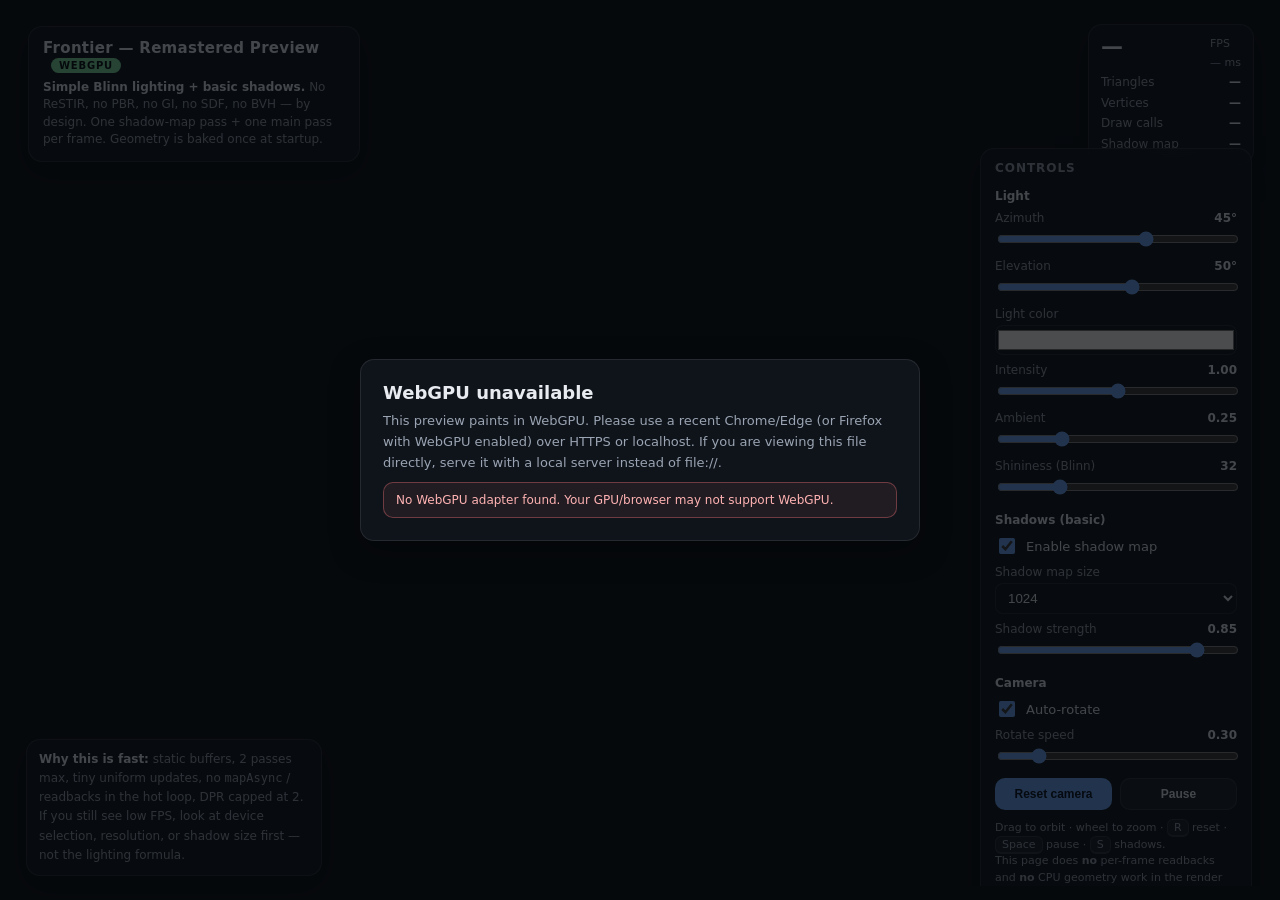
==== commit 22828d05: "Add remastered WebGPU preview: Blinn lighting + basic shadows (no ReSTIR/PBR) Co-authored-by: arena-" ====
--- a/remastered/index.html
+++ b/remastered/index.html
@@ -1,877 +1,1022 @@
 <!DOCTYPE html>
-<!--
-====================================================================================================
-  FRONTIER · remastered
-====================================================================================================
-  From scratch, single-file HTML. All painting and rendering happen in WebGPU.
-
-  Deliberately NOT carried over from the old 2d55bd2 tree: no ReSTIR, no reservoirs
-  (ReservoirTemporal / ReservoirSpatial / ReservoirRecords), no SDF spaces, no BVH,
-  no PBR / GI passes. The lighting model here is plain Blinn-Phong with ONE shadow
-  map (directional light, 3x3 PCF) — a simple preview path, nothing more.
-
-  What it does:
-    · procedurally generated UV sphere (no external assets) + ground plane
-    · strokes are deposited into a 1024x1024 rgba16float UV atlas by a WebGPU
-      compute pass (soft round dab, src-over blend, erase mode)
-    · sphere is shaded by sampling that atlas: Blinn-Phong + basic shadow map
-    · unpainted texels show a checker so "empty" is distinguishable from black
-    · orbit / pan / zoom camera, undo stack (texture snapshots), clear
-    · FPS + adapter readout so the simple path's speed can actually be measured
-
-  Open this file directly (file://) or over any static server. No build step.
-====================================================================================================
--->
 <html lang="en">
 <head>
-<meta charset="utf-8">
-<meta name="viewport" content="width=device-width, initial-scale=1">
-<title>Frontier — remastered · WebGPU paint</title>
+<meta charset="utf-8" />
+<meta name="viewport" content="width=device-width, initial-scale=1" />
+<title>Frontier — Remastered Preview (Blinn + Basic Shadows, WebGPU)</title>
 <style>
   :root {
-    --panel: rgba(16, 18, 24, 0.82);
-    --edge: rgba(255, 255, 255, 0.09);
-    --text: #d7dbe4;
-    --dim: #8b91a1;
-    --accent: #e63946;
+    --bg: #0b0e13;
+    --panel: rgba(18, 22, 30, 0.88);
+    --panel-border: rgba(255,255,255,0.09);
+    --text: #e8ecf1;
+    --muted: #9aa4b2;
+    --accent: #6ea8fe;
+    --accent-2: #7ee0a3;
+    --danger: #ff7b7b;
+    --radius: 14px;
   }
   * { box-sizing: border-box; }
-  html, body { margin: 0; height: 100%; overflow: hidden; background: #0b0d12;
-               color: var(--text); font: 13px/1.45 "Segoe UI", system-ui, sans-serif; }
-  #Stage { position: fixed; inset: 0; }
-  #Paint, #Cursor { position: absolute; inset: 0; width: 100%; height: 100%; display: block; }
-  #Cursor { pointer-events: none; }
-  #Paint { touch-action: none; cursor: crosshair; }
-
-  .Panel { position: absolute; background: var(--panel); border: 1px solid var(--edge);
-           border-radius: 10px; backdrop-filter: blur(8px); padding: 10px 12px; }
-
-  #Toolbar { top: 12px; left: 12px; display: flex; flex-wrap: wrap; gap: 10px 14px;
-             align-items: center; max-width: min(860px, calc(100vw - 24px)); }
-  #Toolbar .Title { font-weight: 700; letter-spacing: 0.12em; font-size: 12px; }
-  #Toolbar .Title em { color: var(--accent); font-style: normal; }
-  #Toolbar label { display: flex; align-items: center; gap: 6px; color: var(--dim); }
-  #Toolbar input[type="range"] { width: 90px; accent-color: var(--accent); }
-  #Toolbar input[type="color"] { width: 30px; height: 24px; padding: 0; border: 1px solid var(--edge);
-                                  border-radius: 6px; background: none; cursor: pointer; }
-  #Toolbar .Val { color: var(--text); min-width: 3ch; display: inline-block; }
-  #Toolbar button { background: rgba(255,255,255,0.07); color: var(--text); border: 1px solid var(--edge);
-                    border-radius: 6px; padding: 4px 10px; cursor: pointer; font: inherit; }
-  #Toolbar button:hover { background: rgba(255,255,255,0.14); }
-  #Toolbar button.On { background: var(--accent); border-color: var(--accent); color: #fff; }
-
-  #Readout { top: 12px; right: 12px; min-width: 210px; font-size: 12px; }
-  .Row { display: flex; justify-content: space-between; gap: 14px; padding: 1px 0; }
-  .Row .K { color: var(--dim); }
-  .Row .V { color: var(--text); font-variant-numeric: tabular-nums; }
-
-  #Hint { bottom: 12px; left: 50%; transform: translateX(-50%); color: var(--dim);
-          font-size: 12px; white-space: nowrap; }
-  #Hint b { color: var(--text); } #Hint kbd { background: rgba(255,255,255,0.08); border-radius: 4px;
-          padding: 0 5px; font-family: inherit; }
-
-  #Fault { position: absolute; top: 50%; left: 50%; transform: translate(-50%, -50%);
-           max-width: 520px; padding: 18px 22px; background: #3a1418; border: 1px solid #e63946;
-           border-radius: 10px; color: #ffd7da; white-space: pre-wrap; }
+  html, body { height: 100%; margin: 0; }
+  body {
+    background: var(--bg);
+    color: var(--text);
+    font-family: ui-sans-serif, system-ui, -apple-system, "Segoe UI", Roboto, Helvetica, Arial, sans-serif;
+    overflow: hidden;
+  }
+  #app { position: fixed; inset: 0; }
+  canvas#view {
+    position: absolute; inset: 0;
+    width: 100%; height: 100%;
+    display: block;
+    touch-action: none;
+    cursor: grab;
+  }
+  canvas#view.dragging { cursor: grabbing; }
+
+  .hud {
+    position: absolute;
+    pointer-events: none;
+    z-index: 5;
+  }
+  .hud .card { pointer-events: auto; }
+
+  .card {
+    background: var(--panel);
+    border: 1px solid var(--panel-border);
+    border-radius: var(--radius);
+    backdrop-filter: blur(10px);
+    -webkit-backdrop-filter: blur(10px);
+    box-shadow: 0 10px 30px rgba(0,0,0,0.35);
+  }
+
+  #title {
+    top: 14px; left: 14px;
+    padding: 12px 14px;
+    max-width: 360px;
+  }
+  #title h1 {
+    margin: 0 0 4px 0;
+    font-size: 15px;
+    letter-spacing: 0.02em;
+    font-weight: 700;
+  }
+  #title h1 .tag {
+    display: inline-block;
+    font-size: 10px;
+    font-weight: 700;
+    letter-spacing: 0.08em;
+    text-transform: uppercase;
+    color: #0b0e13;
+    background: var(--accent-2);
+    border-radius: 999px;
+    padding: 2px 8px;
+    margin-left: 8px;
+    vertical-align: 2px;
+  }
+  #title p {
+    margin: 0;
+    font-size: 12px;
+    line-height: 1.45;
+    color: var(--muted);
+  }
+  #title p b { color: var(--text); font-weight: 600; }
+
+  #stats {
+    top: 14px; right: 14px;
+    padding: 10px 12px;
+    min-width: 190px;
+    font-variant-numeric: tabular-nums;
+  }
+  #stats .row {
+    display: flex; justify-content: space-between; gap: 12px;
+    font-size: 12px; line-height: 1.7;
+  }
+  #stats .k { color: var(--muted); }
+  #stats .v { font-weight: 700; }
+  #stats .fps-big { font-size: 22px; font-weight: 800; line-height: 1.1; }
+  #stats .fps-sub { font-size: 11px; color: var(--muted); }
+
+  #panel {
+    right: 14px; bottom: 14px;
+    width: 300px;
+    max-height: calc(100vh - 150px);
+    overflow: auto;
+    padding: 12px 14px;
+  }
+  #panel h2 {
+    margin: 0 0 8px 0;
+    font-size: 12px;
+    text-transform: uppercase;
+    letter-spacing: 0.08em;
+    color: var(--muted);
+  }
+  #panel h3 {
+    margin: 14px 0 6px 0;
+    font-size: 12px;
+    color: var(--text);
+  }
+  .ctl { margin: 8px 0; }
+  .ctl label {
+    display: flex; justify-content: space-between; align-items: center;
+    font-size: 12px; color: var(--muted);
+    margin-bottom: 4px;
+  }
+  .ctl label output { color: var(--text); font-weight: 600; font-variant-numeric: tabular-nums; }
+  .ctl input[type="range"] { width: 100%; accent-color: var(--accent); }
+  .ctl input[type="color"] {
+    width: 100%; height: 30px; border: 1px solid var(--panel-border);
+    border-radius: 8px; background: transparent; padding: 0; cursor: pointer;
+  }
+  .ctl select {
+    width: 100%; padding: 6px 8px; border-radius: 8px;
+    background: #0f1319; color: var(--text); border: 1px solid var(--panel-border);
+  }
+  .check {
+    display: flex; align-items: center; gap: 8px;
+    font-size: 13px; margin: 8px 0; cursor: pointer; user-select: none;
+  }
+  .check input { accent-color: var(--accent); width: 16px; height: 16px; }
+  .btnrow { display: flex; gap: 8px; margin-top: 10px; }
+  button {
+    flex: 1;
+    padding: 8px 10px;
+    border-radius: 10px;
+    border: 1px solid var(--panel-border);
+    background: #1a212c;
+    color: var(--text);
+    font-weight: 600;
+    font-size: 12px;
+    cursor: pointer;
+  }
+  button:hover { background: #232c3a; }
+  button.primary { background: var(--accent); border-color: transparent; color: #08111f; }
+  button.primary:hover { filter: brightness(1.08); }
+  .hint {
+    font-size: 11px; color: var(--muted); line-height: 1.5;
+    margin-top: 10px;
+  }
+  .hint kbd {
+    background: #1a212c; border: 1px solid var(--panel-border);
+    border-bottom-width: 2px; border-radius: 6px;
+    padding: 1px 6px; font-size: 11px; font-family: inherit;
+  }
+
+  #help {
+    left: 14px; bottom: 14px;
+    padding: 10px 12px;
+    font-size: 12px; color: var(--muted); line-height: 1.6;
+    max-width: 320px;
+  }
+  #help b { color: var(--text); }
+
+  #overlay {
+    position: absolute; inset: 0;
+    display: flex; align-items: center; justify-content: center;
+    background: rgba(5,7,10,0.72);
+    z-index: 20;
+    padding: 20px;
+  }
+  #overlay.hidden { display: none; }
+  #overlay .box {
+    max-width: 560px; width: 100%;
+    padding: 22px;
+  }
+  #overlay h2 { margin: 0 0 8px 0; font-size: 18px; }
+  #overlay p { margin: 8px 0; font-size: 13px; line-height: 1.6; color: var(--muted); }
+  #overlay code {
+    background: #0f1319; border: 1px solid var(--panel-border);
+    border-radius: 6px; padding: 1px 6px; font-size: 12px; color: var(--text);
+  }
+  #overlay .err {
+    border: 1px solid rgba(255,123,123,0.35);
+    background: rgba(255,123,123,0.08);
+    border-radius: 10px; padding: 10px 12px;
+    font-size: 12px; color: #ffb3b3; white-space: pre-wrap;
+    word-break: break-word;
+  }
+
+  @media (max-width: 860px) {
+    #title { max-width: calc(100vw - 28px); }
+    #stats { top: auto; bottom: 14px; left: 14px; right: auto; min-width: 160px; }
+    #panel { width: calc(100vw - 28px); max-height: 46vh; }
+    #help { display: none; }
+  }
 </style>
 </head>
 <body>
-<div id="Stage">
-  <canvas id="Paint"></canvas>
-  <canvas id="Cursor"></canvas>
-
-  <div id="Toolbar" class="Panel">
-    <span class="Title">FRONTIER <em>remastered</em></span>
-    <label>Ink <input type="color" id="Color" value="#e63946"></label>
-    <label>Size <input type="range" id="Size" min="6" max="160" value="42"><span class="Val" id="SizeVal">42</span></label>
-    <label>Flow <input type="range" id="Flow" min="1" max="100" value="85"><span class="Val" id="FlowVal">85</span></label>
-    <label>Edge <input type="range" id="Hard" min="0" max="100" value="55"><span class="Val" id="HardVal">55</span></label>
-    <button id="Erase" title="E">Erase</button>
-    <button id="Undo" title="Ctrl+Z">Undo</button>
-    <button id="Clear" title="C">Clear</button>
+<div id="app">
+  <canvas id="view"></canvas>
+
+  <div class="hud" id="title">
+    <div class="card" style="padding:12px 14px;">
+      <h1>Frontier — Remastered Preview <span class="tag">WebGPU</span></h1>
+      <p>
+        <b>Simple Blinn lighting + basic shadows.</b>
+        No ReSTIR, no PBR, no GI, no SDF, no BVH — by design.
+        One shadow-map pass + one main pass per frame. Geometry is baked once at startup.
+      </p>
+    </div>
   </div>
 
-  <div id="Readout" class="Panel">
-    <div class="Row"><span class="K">Adapter</span><span class="V" id="RAdapter">—</span></div>
-    <div class="Row"><span class="K">FPS</span><span class="V" id="RFps">—</span></div>
-    <div class="Row"><span class="K">Strokes</span><span class="V" id="RStrokes">0</span></div>
-    <div class="Row"><span class="K">Dabs</span><span class="V" id="RDabs">0</span></div>
-    <div class="Row"><span class="K">Atlas</span><span class="V" id="RAtlas">—</span></div>
-    <div class="Row"><span class="K">Mode</span><span class="V" id="RMode">paint</span></div>
+  <div class="hud" id="stats">
+    <div class="card" style="padding:10px 12px;">
+      <div class="row"><span class="fps-big" id="fps">—</span><span class="fps-sub">FPS<br/><span id="ms">— ms</span></span></div>
+      <div class="row"><span class="k">Triangles</span><span class="v" id="tris">—</span></div>
+      <div class="row"><span class="k">Vertices</span><span class="v" id="verts">—</span></div>
+      <div class="row"><span class="k">Draw calls</span><span class="v" id="draws">—</span></div>
+      <div class="row"><span class="k">Shadow map</span><span class="v" id="shadowInfo">—</span></div>
+    </div>
   </div>
 
-  <div id="Hint" class="Panel">
-    <b>left-drag</b> paint · <b>right-drag</b> orbit · <b>middle-drag</b> pan · <b>wheel</b> zoom ·
-    <kbd>E</kbd> erase · <kbd>Ctrl</kbd>+<kbd>Z</kbd> undo · <kbd>C</kbd> clear
+  <div class="hud" id="panel">
+    <div class="card" style="padding:12px 14px;">
+      <h2>Controls</h2>
+
+      <h3>Light</h3>
+      <div class="ctl">
+        <label>Azimuth <output id="o-az">45°</output></label>
+        <input id="in-az" type="range" min="-180" max="180" step="1" value="45" />
+      </div>
+      <div class="ctl">
+        <label>Elevation <output id="o-el">50°</output></label>
+        <input id="in-el" type="range" min="5" max="85" step="1" value="50" />
+      </div>
+      <div class="ctl">
+        <label>Light color</label>
+        <input id="in-color" type="color" value="#ffffff" />
+      </div>
+      <div class="ctl">
+        <label>Intensity <output id="o-int">1.00</output></label>
+        <input id="in-int" type="range" min="0" max="2" step="0.01" value="1" />
+      </div>
+      <div class="ctl">
+        <label>Ambient <output id="o-amb">0.25</output></label>
+        <input id="in-amb" type="range" min="0" max="1" step="0.01" value="0.25" />
+      </div>
+      <div class="ctl">
+        <label>Shininess (Blinn) <output id="o-shin">32</output></label>
+        <input id="in-shin" type="range" min="1" max="128" step="1" value="32" />
+      </div>
+
+      <h3>Shadows (basic)</h3>
+      <label class="check"><input id="in-shadow" type="checkbox" checked /> Enable shadow map</label>
+      <div class="ctl">
+        <label>Shadow map size</label>
+        <select id="in-shadowsize">
+          <option value="512">512</option>
+          <option value="1024" selected>1024</option>
+          <option value="2048">2048</option>
+        </select>
+      </div>
+      <div class="ctl">
+        <label>Shadow strength <output id="o-sstr">0.85</output></label>
+        <input id="in-sstr" type="range" min="0" max="1" step="0.01" value="0.85" />
+      </div>
+
+      <h3>Camera</h3>
+      <label class="check"><input id="in-rotate" type="checkbox" checked /> Auto-rotate</label>
+      <div class="ctl">
+        <label>Rotate speed <output id="o-rspeed">0.30</output></label>
+        <input id="in-rspeed" type="range" min="0" max="2" step="0.01" value="0.3" />
+      </div>
+
+      <div class="btnrow">
+        <button id="btn-reset" class="primary">Reset camera</button>
+        <button id="btn-pause">Pause</button>
+      </div>
+
+      <div class="hint">
+        Drag to orbit · wheel to zoom · <kbd>R</kbd> reset · <kbd>Space</kbd> pause · <kbd>S</kbd> shadows.
+        <br/>This page does <b>no</b> per-frame readbacks and <b>no</b> CPU geometry work in the render loop.
+      </div>
+    </div>
   </div>
 
-  <div id="Fault" hidden></div>
+  <div class="hud" id="help">
+    <div class="card" style="padding:10px 12px;">
+      <b>Why this is fast:</b> static buffers, 2 passes max, tiny uniform updates,
+      no <code>mapAsync</code> / readbacks in the hot loop, DPR capped at 2.
+      If you still see low FPS, look at device selection, resolution, or shadow size first — not the lighting formula.
+    </div>
+  </div>
+
+  <div id="overlay">
+    <div class="card box">
+      <h2 id="ov-title">Initializing WebGPU…</h2>
+      <p id="ov-body">Creating adapter, device, pipelines, and uploading static geometry. This takes a moment on first load.</p>
+      <div id="ov-err" class="err" style="display:none;"></div>
+    </div>
+  </div>
 </div>
 
 <script type="module">
-//--------------------------------------------------------------------------------------------------
-//  tiny vec/mat helpers (column-major mat4, WebGPU clip z in [0,1])
-//--------------------------------------------------------------------------------------------------
-const V3 = {
-  sub:   (a, b) => [a[0]-b[0], a[1]-b[1], a[2]-b[2]],
-  add:   (a, b) => [a[0]+b[0], a[1]+b[1], a[2]+b[2]],
-  scale: (a, s) => [a[0]*s, a[1]*s, a[2]*s],
-  dot:   (a, b) => a[0]*b[0] + a[1]*b[1] + a[2]*b[2],
-  cross: (a, b) => [a[1]*b[2]-a[2]*b[1], a[2]*b[0]-a[0]*b[2], a[0]*b[1]-a[1]*b[0]],
-  norm:  (a) => { const l = Math.hypot(a[0], a[1], a[2]) || 1; return [a[0]/l, a[1]/l, a[2]/l]; },
-};
-const lerp3 = (a, b, t) => [a[0]+(b[0]-a[0])*t, a[1]+(b[1]-a[1])*t, a[2]+(b[2]-a[2])*t];
-
+"use strict";
+
+/* ============================================================
+   Frontier — Remastered Preview
+   - Single-file HTML, painting in WebGPU
+   - Blinn-Phong (diffuse + Blinn specular) + ambient
+   - One directional shadow map (basic, single sample + bias)
+   - NO ReSTIR / PBR / GI / SDF / BVH
+   - Performance: bake geometry once, 1-2 passes/frame,
+     no readbacks, no per-frame CPU geometry, DPR capped.
+   ============================================================ */
+
+const $ = (id) => document.getElementById(id);
+const canvas = $("view");
+const overlay = $("overlay");
+const ovTitle = $("ov-title");
+const ovBody = $("ov-body");
+const ovErr = $("ov-err");
+
+function showError(title, body, errText) {
+  ovTitle.textContent = title;
+  ovBody.textContent = body;
+  if (errText) {
+    ovErr.style.display = "block";
+    ovErr.textContent = errText;
+  }
+  overlay.classList.remove("hidden");
+}
+function hideOverlay() { overlay.classList.add("hidden"); }
+
+/* ---------------- tiny mat4 helpers (column-major) ---------------- */
+function mat4Identity() {
+  return new Float32Array([1,0,0,0, 0,1,0,0, 0,0,1,0, 0,0,0,1]);
+}
+function mat4Multiply(a, b) {
+  // result = a * b  (b applied first), column-major
+  const out = new Float32Array(16);
+  for (let c = 0; c < 4; c++) {
+    for (let r = 0; r < 4; r++) {
+      let s = 0;
+      for (let k = 0; k < 4; k++) s += a[k*4 + r] * b[c*4 + k];
+      out[c*4 + r] = s;
+    }
+  }
+  return out;
+}
 function mat4Perspective(fovY, aspect, near, far) {
-  const f = 1 / Math.tan(fovY / 2), m = new Float32Array(16);
+  const f = 1 / Math.tan(fovY / 2);
+  const m = new Float32Array(16);
   m[0] = f / aspect; m[5] = f;
   m[10] = far / (near - far); m[11] = -1;
-  m[14] = far * near / (near - far);
-  return m;
-}
-function mat4LookAt(eye, target, up) {
-  const z = V3.norm(V3.sub(eye, target));
-  const x = V3.norm(V3.cross(up, z));
-  const y = V3.cross(z, x);
-  const m = new Float32Array(16);
-  m[0]=x[0]; m[1]=y[0]; m[2]=z[0];
-  m[4]=x[1]; m[5]=y[1]; m[6]=z[1];
-  m[8]=x[2]; m[9]=y[2]; m[10]=z[2];
-  m[12]=-V3.dot(x,eye); m[13]=-V3.dot(y,eye); m[14]=-V3.dot(z,eye); m[15]=1;
+  m[14] = (near * far) / (near - far);
   return m;
 }
 function mat4Ortho(l, r, b, t, n, f) {
   const m = new Float32Array(16);
-  m[0]=2/(r-l); m[5]=2/(t-b); m[10]=1/(n-f);
-  m[12]=-(r+l)/(r-l); m[13]=-(t+b)/(t-b); m[14]=-n/(n-f); m[15]=1;
+  m[0] = 2 / (r - l); m[5] = 2 / (t - b); m[10] = 1 / (n - f);
+  m[12] = (l + r) / (l - r); m[13] = (t + b) / (b - t); m[14] = n / (n - f);
+  m[15] = 1;
   return m;
 }
-function mat4Mul(a, b) {
-  const o = new Float32Array(16);
-  for (let c = 0; c < 4; c++) for (let r = 0; r < 4; r++) {
-    let s = 0; for (let k = 0; k < 4; k++) s += a[k*4+r] * b[c*4+k];
-    o[c*4+r] = s;
-  }
-  return o;
-}
-const mat4Identity = () => { const m = new Float32Array(16); m[0]=m[5]=m[10]=m[15]=1; return m; };
-
-//--------------------------------------------------------------------------------------------------
-//  WGSL — one lit pipeline (Blinn-Phong + one shadow map), one dab-deposit compute pass.
-//  No reservoir / ReSTIR / SDF / BVH code anywhere: this file is the from-scratch renderer.
-//--------------------------------------------------------------------------------------------------
-const MainWGSL = /* wgsl */`
-struct Frame {
-  viewProj     : mat4x4f,
-  lightViewProj: mat4x4f,
-  cameraPos    : vec4f,
-  lightDir     : vec4f,   // direction TOWARD the light
-  lightColor   : vec4f,
-  ambient      : vec4f,
-  shadowParams : vec4f,   // x = shadow map extent, y = bias, z = unused, w = enabled
-};
-struct Object {
-  model  : mat4x4f,
-  params : vec4f,         // x = sample paint atlas, y = spec strength, z = shininess, w = receive shadow
-};
-
-@group(0) @binding(0) var<uniform> F : Frame;
-@group(1) @binding(0) var<uniform> O : Object;
-@group(1) @binding(1) var ShadowCmp : sampler_comparison;
-@group(1) @binding(2) var ShadowMap : texture_depth_2d;
-@group(1) @binding(3) var AtlasSamp : sampler;
-@group(1) @binding(4) var Atlas     : texture_2d<f32>;
-
-struct VOut {
-  @builtin(position) pos : vec4f,
-  @location(0) world : vec3f,
-  @location(1) normal : vec3f,
-  @location(2) uv : vec2f,
-};
-
-@vertex
-fn vs(@location(0) position : vec3f, @location(1) normal : vec3f, @location(2) uv : vec2f) -> VOut {
-  var o : VOut;
-  let wp = O.model * vec4f(position, 1.0);
-  o.pos    = F.viewProj * wp;
-  o.world  = wp.xyz;
-  o.normal = normalize((O.model * vec4f(normal, 0.0)).xyz);   // models are rigid/uniform-scale
-  o.uv     = uv;
-  return o;
-}
-
-@fragment
-fn fs(v : VOut) -> @location(0) vec4f {
-  // ---- albedo: paint atlas (checker where unpainted) or solid ground ----------------------
-  var albedo : vec3f;
-  if (O.params.x > 0.5) {
-    let p    = textureSample(Atlas, AtlasSamp, v.uv);
-    let cov  = clamp(p.a, 0.0, 1.0);
-    let cc   = floor(v.uv * vec2f(28.0, 28.0));
-    let parity = fract((cc.x + cc.y) * 0.5);
-    let checker = mix(vec3f(0.13, 0.14, 0.17), vec3f(0.22, 0.23, 0.26), parity);
-    albedo = mix(checker, p.rgb, cov);
-  } else {
-    let gc = floor(v.world.xz);
-    let gp = fract((gc.x + gc.y) * 0.5);
-    albedo = mix(vec3f(0.22, 0.225, 0.245), vec3f(0.295, 0.30, 0.315), gp);
-  }
-
-  let N = normalize(v.normal);
-  let L = normalize(F.lightDir.xyz);
-  let V = normalize(F.cameraPos.xyz - v.world);
-  let diff = max(dot(N, L), 0.0);
-
-  // ---- basic shadow: one directional shadow map, 3x3 PCF --------------------------------
-  var shadow = 1.0;
-  if (F.shadowParams.w > 0.5 && O.params.w > 0.5) {
-    let ls = F.lightViewProj * vec4f(v.world, 1.0);
-    let suv = ls.xy / ls.w * 0.5 + vec2f(0.5, 0.5);
-    let depth = ls.z / ls.w;
-    if (suv.x > 0.0 && suv.x < 1.0 && suv.y > 0.0 && suv.y < 1.0 && depth > 0.0 && depth < 1.0) {
-      let bias = F.shadowParams.y + 0.006 * (1.0 - diff);
-      let texel = 1.0 / F.shadowParams.x;
-      let base = clamp(suv, vec2f(0.002, 0.002), vec2f(0.998, 0.998));
-      var sum = 0.0;
-      for (var i = -1; i <= 1; i = i + 1) {
-        for (var j = -1; j <= 1; j = j + 1) {
-          sum = sum + textureSampleCompare(ShadowMap, ShadowCmp,
-                  base + vec2f(f32(i), f32(j)) * texel, depth - bias);
+function mat4LookAt(eye, center, up) {
+  const zx = eye[0]-center[0], zy = eye[1]-center[1], zz = eye[2]-center[2];
+  let zl = Math.hypot(zx, zy, zz) || 1;
+  const z = [zx/zl, zy/zl, zz/zl];
+  let xx = up[1]*z[2] - up[2]*z[1], xy = up[2]*z[0] - up[0]*z[2], xz = up[0]*z[1] - up[1]*z[0];
+  let xl = Math.hypot(xx, xy, xz);
+  if (xl < 1e-6) { xx = 1; xy = 0; xz = 0; xl = 1; }
+  const x = [xx/xl, xy/xl, xz/xl];
+  const y = [z[1]*x[2]-z[2]*x[1], z[2]*x[0]-z[0]*x[2], z[0]*x[1]-z[1]*x[0]];
+  const m = new Float32Array(16);
+  m[0]=x[0]; m[1]=y[0]; m[2]=z[0]; m[3]=0;
+  m[4]=x[1]; m[5]=y[1]; m[6]=z[1]; m[7]=0;
+  m[8]=x[2]; m[9]=y[2]; m[10]=z[2]; m[11]=0;
+  m[12]=-(x[0]*eye[0]+x[1]*eye[1]+x[2]*eye[2]);
+  m[13]=-(y[0]*eye[0]+y[1]*eye[1]+y[2]*eye[2]);
+  m[14]=-(z[0]*eye[0]+z[1]*eye[1]+z[2]*eye[2]);
+  m[15]=1;
+  return m;
+}
+function mat4Translate(x, y, z) {
+  const m = mat4Identity(); m[12]=x; m[13]=y; m[14]=z; return m;
+}
+function mat4Scale(s) {
+  const m = mat4Identity(); m[0]=s; m[5]=s; m[10]=s; return m;
+}
+function mat4RotateY(a) {
+  const c = Math.cos(a), s = Math.sin(a);
+  const m = mat4Identity();
+  m[0]=c; m[2]=-s; m[8]=s; m[10]=c;
+  return m;
+}
+function mat4RotateX(a) {
+  const c = Math.cos(a), s = Math.sin(a);
+  const m = mat4Identity();
+  m[5]=c; m[6]=s; m[9]=-s; m[10]=c;
+  return m;
+}
+function transformPoint(m, p) {
+  const x=p[0], y=p[1], z=p[2];
+  return [
+    m[0]*x + m[4]*y + m[8]*z + m[12],
+    m[1]*x + m[5]*y + m[9]*z + m[13],
+    m[2]*x + m[6]*y + m[10]*z + m[14],
+  ];
+}
+function transformNormal(m, n) {
+  // valid for rotation + uniform scale (our case)
+  const x=n[0], y=n[1], z=n[2];
+  let nx = m[0]*x + m[4]*y + m[8]*z;
+  let ny = m[1]*x + m[5]*y + m[9]*z;
+  let nz = m[2]*x + m[6]*y + m[10]*z;
+  const l = Math.hypot(nx, ny, nz) || 1;
+  return [nx/l, ny/l, nz/l];
+}
+
+/* ---------------- geometry (baked once) ---------------- */
+// Interleaved: position(3) normal(3) color(3) per vertex, non-indexed.
+function buildScene() {
+  const verts = [];
+  function pushTri(a, b, c, n, col) {
+    for (const p of [a, b, c]) {
+      verts.push(p[0], p[1], p[2], n[0], n[1], n[2], col[0], col[1], col[2]);
+    }
+  }
+  function addCube(size, pos, rotY, col) {
+    const h = size / 2;
+    const faces = [
+      { n: [ 1,0,0], quad: [[ h,-h, h],[ h,-h,-h],[ h, h,-h],[ h, h, h]] },
+      { n: [-1,0,0], quad: [[-h,-h,-h],[-h,-h, h],[-h, h, h],[-h, h,-h]] },
+      { n: [0, 1,0], quad: [[-h, h, h],[-h, h,-h],[ h, h,-h],[ h, h, h]] },
+      { n: [0,-1,0], quad: [[-h,-h,-h],[-h,-h, h],[ h,-h, h],[ h,-h,-h]] },
+      { n: [0,0, 1], quad: [[-h,-h, h],[ h,-h, h],[ h, h, h],[-h, h, h]] },
+      { n: [0,0,-1], quad: [[ h,-h,-h],[-h,-h,-h],[-h, h,-h],[ h, h,-h]] },
+    ];
+    const m = mat4Multiply(mat4Translate(pos[0], pos[1], pos[2]), mat4RotateY(rotY));
+    for (const f of faces) {
+      const q = f.quad.map(p => transformPoint(m, p));
+      const n = transformNormal(m, f.n);
+      pushTri(q[0], q[1], q[2], n, col);
+      pushTri(q[0], q[2], q[3], n, col);
+    }
+  }
+  function addSphere(radius, pos, col, latSeg = 24, lonSeg = 16) {
+    const m = mat4Translate(pos[0], pos[1], pos[2]);
+    for (let i = 0; i < latSeg; i++) {
+      const v0 = i / latSeg, v1 = (i+1) / latSeg;
+      const phi0 = v0 * Math.PI, phi1 = v1 * Math.PI;
+      for (let j = 0; j < lonSeg; j++) {
+        const u0 = j / lonSeg, u1 = (j+1) / lonSeg;
+        const th0 = u0 * Math.PI * 2, th1 = u1 * Math.PI * 2;
+        function sp(phi, th) {
+          const x = radius * Math.sin(phi) * Math.cos(th);
+          const y = radius * Math.cos(phi);
+          const z = radius * Math.sin(phi) * Math.sin(th);
+          const p = transformPoint(m, [x, y, z]);
+          const n = transformNormal(m, [x/radius, y/radius, z/radius]);
+          return { p, n };
+        }
+        const a = sp(phi0, th0), b = sp(phi0, th1), c = sp(phi1, th1), d = sp(phi1, th0);
+        // two tris, per-vertex normals (smooth)
+        for (const [p1, p2, p3] of [[a,b,c],[a,c,d]]) {
+          verts.push(
+            p1.p[0],p1.p[1],p1.p[2], p1.n[0],p1.n[1],p1.n[2], col[0],col[1],col[2],
+            p2.p[0],p2.p[1],p2.p[2], p2.n[0],p2.n[1],p2.n[2], col[0],col[1],col[2],
+            p3.p[0],p3.p[1],p3.p[2], p3.n[0],p3.n[1],p3.n[2], col[0],col[1],col[2],
+          );
         }
       }
-      shadow = sum / 9.0;
     }
   }
-
-  // ---- Blinn-Phong --------------------------------------------------------------------------
+  function addCylinder(radius, height, pos, col, seg = 24) {
+    const m = mat4Translate(pos[0], pos[1], pos[2]);
+    const hh = height / 2;
+    // side
+    for (let j = 0; j < seg; j++) {
+      const t0 = (j / seg) * Math.PI * 2, t1 = ((j+1) / seg) * Math.PI * 2;
+      const c0 = Math.cos(t0), s0 = Math.sin(t0), c1 = Math.cos(t1), s1 = Math.sin(t1);
+      const b0 = transformPoint(m, [radius*c0, -hh, radius*s0]);
+      const b1 = transformPoint(m, [radius*c1, -hh, radius*s1]);
+      const t0p = transformPoint(m, [radius*c0, hh, radius*s0]);
+      const t1p = transformPoint(m, [radius*c1, hh, radius*s1]);
+      const n0 = transformNormal(m, [c0, 0, s0]);
+      const n1 = transformNormal(m, [c1, 0, s1]);
+      // tri b0,b1,t1
+      verts.push(b0[0],b0[1],b0[2], n0[0],n0[1],n0[2], col[0],col[1],col[2]);
+      verts.push(b1[0],b1[1],b1[2], n1[0],n1[1],n1[2], col[0],col[1],col[2]);
+      verts.push(t1p[0],t1p[1],t1p[2], n1[0],n1[1],n1[2], col[0],col[1],col[2]);
+      // tri b0,t1,t0
+      verts.push(b0[0],b0[1],b0[2], n0[0],n0[1],n0[2], col[0],col[1],col[2]);
+      verts.push(t1p[0],t1p[1],t1p[2], n1[0],n1[1],n1[2], col[0],col[1],col[2]);
+      verts.push(t0p[0],t0p[1],t0p[2], n0[0],n0[1],n0[2], col[0],col[1],col[2]);
+      // caps (fan)
+      const topC = transformPoint(m, [0, hh, 0]);
+      const botC = transformPoint(m, [0, -hh, 0]);
+      const nTop = transformNormal(m, [0,1,0]);
+      const nBot = transformNormal(m, [0,-1,0]);
+      verts.push(topC[0],topC[1],topC[2], nTop[0],nTop[1],nTop[2], col[0],col[1],col[2]);
+      verts.push(t0p[0],t0p[1],t0p[2], nTop[0],nTop[1],nTop[2], col[0],col[1],col[2]);
+      verts.push(t1p[0],t1p[1],t1p[2], nTop[0],nTop[1],nTop[2], col[0],col[1],col[2]);
+      verts.push(botC[0],botC[1],botC[2], nBot[0],nBot[1],nBot[2], col[0],col[1],col[2]);
+      verts.push(b1[0],b1[1],b1[2], nBot[0],nBot[1],nBot[2], col[0],col[1],col[2]);
+      verts.push(b0[0],b0[1],b0[2], nBot[0],nBot[1],nBot[2], col[0],col[1],col[2]);
+    }
+  }
+  function addGround(size, col) {
+    const h = size / 2;
+    const n = [0, 1, 0];
+    pushTri([-h,0,-h],[h,0,-h],[h,0,h], n, col);
+    pushTri([-h,0,-h],[h,0,h],[-h,0,h], n, col);
+  }
+
+  // Ground
+  addGround(24, [0.32, 0.34, 0.38]);
+
+  // Center cube
+  addCube(1.4, [0, 0.7, 0], 0.4, [0.95, 0.45, 0.35]);
+  // Spheres (cardinal)
+  addSphere(0.7, [ 3.2, 0.7, 0], [0.35, 0.65, 0.95]);
+  addSphere(0.7, [-3.2, 0.7, 0], [0.45, 0.85, 0.45]);
+  addSphere(0.7, [0, 0.7,  3.2], [0.95, 0.80, 0.35]);
+  addSphere(0.7, [0, 0.7, -3.2], [0.75, 0.55, 0.95]);
+  // Small cubes (diagonals)
+  addCube(0.8, [ 2.4, 0.4,  2.4], 0.2, [0.95, 0.65, 0.30]);
+  addCube(0.8, [-2.4, 0.4,  2.4], 0.7, [0.30, 0.80, 0.75]);
+  addCube(0.8, [ 2.4, 0.4, -2.4], 1.1, [0.60, 0.70, 0.95]);
+  addCube(0.8, [-2.4, 0.4, -2.4], 0.5, [0.95, 0.50, 0.60]);
+  // Cylinders
+  addCylinder(0.45, 1.2, [ 4.2, 0.6,  2.0], [0.55, 0.90, 0.55]);
+  addCylinder(0.45, 1.2, [-4.2, 0.6, -2.0], [0.90, 0.60, 0.85]);
+
+  return new Float32Array(verts);
+}
+
+/* ---------------- state ---------------- */
+const state = {
+  yaw: 0.6, pitch: 0.55, dist: 10, target: [0, 1, 0],
+  azDeg: 45, elDeg: 50, lightColor: [1,1,1], intensity: 1.0,
+  ambient: 0.25, shininess: 32,
+  shadows: true, shadowSize: 1024, shadowStrength: 0.85,
+  autoRotate: true, rotateSpeed: 0.3,
+  paused: false,
+  dirty: true,
+};
+const DEFAULT_CAM = { yaw: 0.6, pitch: 0.55, dist: 10, target: [0,1,0] };
+
+/* ---------------- WGSL ---------------- */
+const shaderWGSL = /* wgsl */`
+struct CameraUniforms {
+  viewProj: mat4x4f,
+  cameraPos: vec4f,   // xyz = pos
+  lightDir: vec4f,    // xyz = dir TO light (normalized), w = intensity
+  lightColor: vec4f,  // rgb = color, w = ambient
+  lightViewProj: mat4x4f,
+  params: vec4f,      // x = shininess, y = shadowEnabled, z = shadowStrength
+};
+
+@group(0) @binding(0) var<uniform> camera: CameraUniforms;
+@group(0) @binding(1) var shadowTex: texture_depth_2d;
+@group(0) @binding(2) var shadowSampler: sampler_comparison;
+
+struct VertexInput {
+  @location(0) position: vec3f,
+  @location(1) normal: vec3f,
+  @location(2) color: vec3f,
+};
+
+struct VertexOutput {
+  @builtin(position) clipPos: vec4f,
+  @location(0) worldPos: vec3f,
+  @location(1) normal: vec3f,
+  @location(2) color: vec3f,
+  @location(3) lightSpacePos: vec4f,
+};
+
+@vertex
+fn vsMain(input: VertexInput) -> VertexOutput {
+  var out: VertexOutput;
+  out.worldPos = input.position;
+  out.normal = normalize(input.normal);
+  out.color = input.color;
+  out.clipPos = camera.viewProj * vec4f(input.position, 1.0);
+  out.lightSpacePos = camera.lightViewProj * vec4f(input.position, 1.0);
+  return out;
+}
+
+@fragment
+fn fsMain(in: VertexOutput) -> @location(0) vec4f {
+  let N = normalize(in.normal);
+  let L = normalize(camera.lightDir.xyz);
+  let V = normalize(camera.cameraPos.xyz - in.worldPos);
   let H = normalize(L + V);
-  let spec = pow(max(dot(N, H), 0.0), O.params.z) * O.params.y;
-  let hemi = mix(vec3f(0.10, 0.10, 0.12), vec3f(0.32, 0.35, 0.42), N.y * 0.5 + 0.5);
-  var color = albedo * hemi * F.ambient.rgb
-            + albedo * F.lightColor.rgb * diff * shadow
-            + F.lightColor.rgb * spec * shadow;
-
-  // ---- distance fog + gamma (preview grade, not a PBR pipeline) ----------------------------
-  let dist = length(F.cameraPos.xyz - v.world);
-  let fog = clamp((dist - 5.0) / 12.0, 0.0, 1.0) * 0.55;
-  color = mix(color, vec3f(0.045, 0.05, 0.065), fog);
-  color = pow(max(color, vec3f(0.0)), vec3f(1.0 / 2.2));
-  return vec4f(color, 1.0);
+
+  let diff = max(dot(N, L), 0.0);
+  let spec = pow(max(dot(N, H), 0.0), camera.params.x);
+
+  var shadow = 1.0;
+  if (camera.params.y > 0.5) {
+    let ndc = in.lightSpacePos.xyz / in.lightSpacePos.w;
+    let uv = ndc.xy * 0.5 + 0.5;
+    if (uv.x >= 0.0 && uv.x <= 1.0 && uv.y >= 0.0 && uv.y <= 1.0 && ndc.z >= 0.0 && ndc.z <= 1.0) {
+      let depth = clamp(ndc.z - 0.0008, 0.0, 1.0);
+      let s = textureSampleCompare(shadowTex, shadowSampler, uv, depth);
+      shadow = mix(1.0, s, camera.params.z);
+    }
+  }
+
+  let ambient = camera.lightColor.w;
+  let lightCol = camera.lightColor.rgb * camera.lightDir.w;
+  let albedo = in.color;
+
+  // Blinn-Phong: ambient + diffuse + Blinn specular (specular tinted by light color)
+  var col = albedo * ambient + (albedo * diff + spec * vec3f(1.0)) * lightCol * shadow;
+  return vec4f(col, 1.0);
+}
+
+@vertex
+fn vsShadow(input: VertexInput) -> @builtin(position) vec4f {
+  return camera.lightViewProj * vec4f(input.position, 1.0);
 }
 `;
 
-const ShadowWGSL = /* wgsl */`
-struct Light { viewProj : mat4x4f };
-struct Object { model : mat4x4f };
-@group(0) @binding(0) var<uniform> L : Light;
-@group(1) @binding(0) var<uniform> O : Object;
-
-@vertex
-fn vs(@location(0) position : vec3f) -> @builtin(position) vec4f {
-  return L.viewProj * O.model * vec4f(position, 1.0);
-}
-`;
-
-// One dab = one dispatch over the dab's bounding box in atlas texels. Ping-pong: reads the
-// previous atlas as a sampled texture, writes the next atlas as a storage texture.
-const DabWGSL = /* wgsl */`
-struct Dab {
-  center    : vec2f,   // uv
-  origin    : vec2f,   // dispatch origin in texels (may be negative on u seam)
-  color     : vec4f,   // rgb, a = strength (flow)
-  radiusU   : f32,     // dab radius in u
-  radiusV   : f32,     // dab radius in v (2x because v spans half the arc of u)
-  mode      : f32,     // 0 = paint, 1 = erase
-  hardness  : f32,
-  atlasSize : f32,
-};
-@group(0) @binding(0) var<uniform> D : Dab;
-@group(0) @binding(1) var AtlasIn  : texture_2d<f32>;
-@group(0) @binding(2) var AtlasOut : texture_storage_2d<rgba16float, write>;
-
-@compute @workgroup_size(8, 8)
-fn splat(@builtin(global_invocation_id) gid : vec3u) {
-  let W = i32(D.atlasSize);
-  let x = i32(D.origin.x) + i32(gid.x);
-  let y = i32(D.origin.y) + i32(gid.y);
-  if (y < 0 || y >= W) { return; }
-  let xt = ((x % W) + W) % W;              // u wraps around the seam; box width < W so no double-hit
-  let u = (f32(xt) + 0.5) / D.atlasSize;
-  let v = (f32(y) + 0.5) / D.atlasSize;
-
-  var du = abs(u - D.center.x);
-  du = min(du, 1.0 - du);
-  let dv = abs(v - D.center.y);
-  let d = length(vec2f(du / max(D.radiusU, 1e-5), dv / max(D.radiusV, 1e-5)));
-  if (d > 1.0) { return; }
-
-  let edge = clamp((1.0 - d) / max(1.0 - D.hardness, 0.001), 0.0, 1.0);
-  let a = edge * D.color.a;
-  if (a <= 0.0) { return; }
-
-  let prev = textureLoad(AtlasIn, vec2i(xt, y));
-  var outv : vec4f;
-  if (D.mode > 0.5) {
-    outv = vec4f(prev.rgb, max(prev.a - a, 0.0));
-  } else {
-    let na = min(prev.a + a, 1.0);
-    let t  = a / max(na, 1e-4);
-    outv = vec4f(mix(prev.rgb, D.color.rgb, t), na);
-  }
-  textureStore(AtlasOut, vec2i(xt, y), outv);
-}
-`;
-
-//--------------------------------------------------------------------------------------------------
-//  constants / state
-//--------------------------------------------------------------------------------------------------
-const ATLAS = 1024;                 // paint atlas extent [px]
-const SHADOW_EXTENT = 2048;
-const SPHERE_R = 1.0;
-const FOV = 40 * Math.PI / 180;
-const MAX_DABS_PER_SUBMIT = 1024;   // compute dispatches per command buffer
-const MAX_UNDO = 8;
-
-const $ = (id) => document.getElementById(id);
-const canvas = $("Paint");
-const cursorCanvas = $("Cursor");
-
-const Probe = { Stage: "start" };
-window.ProbeReport = Probe;
-
-function fault(msg) { const f = $("Fault"); f.hidden = false; f.textContent = msg; Probe.Fault = String(msg); }
-
-const Brush = {
-  px: 42,               // brush radius in atlas px (authored quantity)
-  flow: 0.85,
-  hardness: 0.55,
-  color: [0.90, 0.22, 0.27],
-  erase: false,
-};
-const Cam = { yaw: 0.65, pitch: 0.32, dist: 3.6, target: [0, -0.15, 0] };
-
-const S = {
-  device: null, ctx: null, format: null,
-  atlasA: null, atlasB: null, empty: null, parity: 0,       // parity 0 => A is the readable atlas
-  shadowTex: null, shadowView: null, depthTex: null, depthView: null,
-  mainPipeline: null, shadowPipeline: null, dabPipeline: null,
-  frameUBO: null, lightUBO: null, objSphere: null, objGround: null, dabUBO: null,
-  frameBG: null, lightBG: null, shadowObjBG: null, mainBG: null, dabBG: [null, null],
-  sphereVB: null, sphereIB: null, sphereIdx: 0,
-  groundVB: null, groundIB: null,
-  pending: [], strokes: 0, dabs: 0, undoStack: [],
-  painting: false, orbiting: 0, lastPointer: null, strokeLast: null,
-  camEye: [0, 0, 0], basis: null, viewProj: null,
-  fps: 0, fpsFrames: 0, fpsTime: 0,
-};
-
-//--------------------------------------------------------------------------------------------------
-//  procedural geometry — no external assets
-//--------------------------------------------------------------------------------------------------
-function buildSphere(seg, rings) {
-  const verts = [], idx = [];
-  for (let j = 0; j <= rings; j++) {
-    const v = j / rings, phi = v * Math.PI;
-    const y = Math.cos(phi), r = Math.sin(phi);
-    for (let i = 0; i <= seg; i++) {
-      const u = i / seg, theta = u * 2 * Math.PI;
-      const x = r * Math.cos(theta), z = r * Math.sin(theta);
-      verts.push(x, y, z,  x, y, z,  u, 1 - v);   // v=1 at top pole, matching the picker
-    }
-  }
-  for (let j = 0; j < rings; j++) for (let i = 0; i < seg; i++) {
-    const a = j * (seg + 1) + i, b = a + 1, c = a + seg + 1, d = c + 1;
-    idx.push(a, c, b, b, c, d);
-  }
-  return { verts: new Float32Array(verts), idx: new Uint32Array(idx) };
-}
-function buildGround(half, y) {
-  const verts = new Float32Array([
-    -half, y, -half,  0, 1, 0,  0, 0,
-     half, y, -half,  0, 1, 0,  1, 0,
-     half, y,  half,  0, 1, 0,  1, 1,
-    -half, y,  half,  0, 1, 0,  0, 1,
-  ]);
-  return { verts, idx: new Uint32Array([0, 1, 2, 0, 2, 3]) };
-}
-
-//--------------------------------------------------------------------------------------------------
-//  camera
-//--------------------------------------------------------------------------------------------------
-function updateCamera(aspect) {
-  const cp = Math.cos(Cam.pitch), sp = Math.sin(Cam.pitch);
-  const eye = [
-    Cam.target[0] + Cam.dist * cp * Math.sin(Cam.yaw),
-    Cam.target[1] + Cam.dist * sp,
-    Cam.target[2] + Cam.dist * cp * Math.cos(Cam.yaw),
-  ];
-  const fwd = V3.norm(V3.sub(Cam.target, eye));
-  const right = V3.norm(V3.cross(fwd, [0, 1, 0]));
-  const up = V3.cross(right, fwd);
-  S.camEye = eye;
-  S.basis = { fwd, right, up };
-  const view = mat4LookAt(eye, Cam.target, [0, 1, 0]);
-  S.viewProj = mat4Mul(mat4Perspective(FOV, aspect, 0.05, 60), view);
-  return eye;
-}
-
-//--------------------------------------------------------------------------------------------------
-//  picking — analytic ray/sphere on the CPU; the deposit itself is a GPU compute pass
-//--------------------------------------------------------------------------------------------------
-function pointerRay(e) {
-  const rect = canvas.getBoundingClientRect();
-  const nx = ((e.clientX - rect.left) / rect.width) * 2 - 1;
-  const ny = 1 - ((e.clientY - rect.top) / rect.height) * 2;
-  const tanH = Math.tan(FOV / 2), aspect = rect.width / rect.height;
-  const b = S.basis;
-  const d = V3.norm(V3.add(b.fwd, V3.add(V3.scale(b.right, nx * tanH * aspect), V3.scale(b.up, ny * tanH))));
-  return { o: S.camEye, d };
-}
-function raySphereHit(o, d) {
-  const b = V3.dot(o, d), c = V3.dot(o, o) - SPHERE_R * SPHERE_R;
-  const disc = b * b - c;
-  if (disc < 0) return null;
-  const s = Math.sqrt(disc);
-  let t = -b - s; if (t < 0) t = -b + s;
-  if (t < 0) return null;
-  return V3.add(o, V3.scale(d, t));
-}
-// Must match buildSphere's parameterization: mesh angle theta = u * 2*pi, so
-// atan2(z, x) / (2*pi) (wrapped into [0,1)) IS the stored uv.x — no extra offset.
-const sphereUV = (p) => [
-  ((Math.atan2(p[2], p[0]) / (2 * Math.PI)) % 1 + 1) % 1,
-  Math.asin(Math.max(-1, Math.min(1, p[1] / SPHERE_R))) / Math.PI + 0.5,
-];
-
-//--------------------------------------------------------------------------------------------------
-//  dab deposit (WebGPU compute)
-//--------------------------------------------------------------------------------------------------
-const dabData = new Float32Array(16);
-function enqueueDab(p) {
-  const uv = sphereUV(p);
-  const ru = Brush.px / ATLAS;
-  const rv = ru * 2;                                  // v spans half the arc of u on a sphere
-  const ox = Math.floor((uv[0] - ru) * ATLAS);
-  const oy = Math.max(0, Math.floor((uv[1] - rv) * ATLAS));
-  const w = Math.min(ATLAS, Math.ceil((uv[0] + ru) * ATLAS)) - ox;   // w < ATLAS by brush cap
-  const h = Math.min(ATLAS, Math.ceil((uv[1] + rv) * ATLAS)) - oy;
-  if (w <= 0 || h <= 0) return;
-  dabData.set([uv[0], uv[1], ox, oy, Brush.color[0], Brush.color[1], Brush.color[2],
-               Brush.erase ? 1.0 : Brush.flow, ru, rv, Brush.erase ? 1 : 0, Brush.hardness, ATLAS, 0, 0, 0]);
-  // copy — dabData is reused per dab
-  S.pending.push({
-    data: new Float32Array(dabData), ox, oy, w, h,
+/* ---------------- WebGPU setup ---------------- */
+let device, context, canvasFormat;
+let mainPipeline, shadowPipeline, bindGroupLayout, bindGroup;
+let vertexBuffer, uniformBuffer, shadowTexture, shadowView, depthTexture, depthView;
+let vertexCount = 0, triangleCount = 0;
+let canvasW = 0, canvasH = 0;
+
+async function initGPU() {
+  if (!("gpu" in navigator)) {
+    throw new Error("WebGPU is not available in this browser. Use a recent Chrome/Edge (or Firefox with WebGPU enabled) over HTTPS or localhost.");
+  }
+  const adapter = await navigator.gpu.requestAdapter({ powerPreference: "high-performance" });
+  if (!adapter) throw new Error("No WebGPU adapter found. Your GPU/browser may not support WebGPU.");
+  device = await adapter.requestDevice();
+
+  context = canvas.getContext("webgpu");
+  canvasFormat = navigator.gpu.getPreferredCanvasFormat();
+  context.configure({ device, format: canvasFormat, alphaMode: "opaque" });
+
+  // Bake geometry once
+  const data = buildScene();
+  vertexCount = data.length / 9;
+  triangleCount = vertexCount / 3;
+
+  vertexBuffer = device.createBuffer({
+    size: data.byteLength,
+    usage: GPUBufferUsage.VERTEX | GPUBufferUsage.COPY_DST,
+    mappedAtCreation: true,
   });
-  S.dabs++;
-}
-
-function flushDabs() {
-  if (!S.pending.length) return;
-  const dabs = S.pending; S.pending = [];
-  let i = 0;
-  while (i < dabs.length) {
-    const chunk = dabs.slice(i, i + MAX_DABS_PER_SUBMIT);
-    i += MAX_DABS_PER_SUBMIT;
-    const enc = S.device.createCommandEncoder();
-    const pass = enc.beginComputePass();
-    pass.setPipeline(S.dabPipeline);
-    for (let k = 0; k < chunk.length; k++) {
-      const d = chunk[k];
-      S.device.queue.writeBuffer(S.dabUBO, k * 256, d.data);
-      pass.setBindGroup(0, S.dabBG[S.parity], [k * 256]);
-      pass.dispatchWorkgroups(Math.ceil(d.w / 8), Math.ceil(d.h / 8), 1);
-    }
-    pass.end();
-    S.device.queue.submit([enc.finish()]);
-    S.parity ^= 1;                                    // the written atlas becomes the readable one
-    S.dabBG[S.parity] = makeDabBG();
-  }
-  $("RDabs").textContent = S.dabs.toLocaleString();
-}
-
-function makeDabBG() {
-  const readTex = S.parity === 0 ? S.atlasA : S.atlasB;
-  const writeTex = S.parity === 0 ? S.atlasB : S.atlasA;
-  return S.device.createBindGroup({
-    layout: S.dabPipeline.getBindGroupLayout(0),
+  new Float32Array(vertexBuffer.getMappedRange()).set(data);
+  vertexBuffer.unmap();
+
+  // Uniforms: 192 bytes (48 floats)
+  uniformBuffer = device.createBuffer({
+    size: 192,
+    usage: GPUBufferUsage.UNIFORM | GPUBufferUsage.COPY_DST,
+  });
+
+  // Bind group layout
+  bindGroupLayout = device.createBindGroupLayout({
     entries: [
-      { binding: 0, resource: { buffer: S.dabUBO, offset: 0, size: 64 } },
-      { binding: 1, resource: readTex.createView() },
-      { binding: 2, resource: writeTex.createView() },
+      { binding: 0, visibility: GPUShaderStage.VERTEX | GPUShaderStage.FRAGMENT, buffer: { type: "uniform" } },
+      { binding: 1, visibility: GPUShaderStage.FRAGMENT, texture: { sampleType: "depth", viewDimension: "2d" } },
+      { binding: 2, visibility: GPUShaderStage.FRAGMENT, sampler: { type: "comparison" } },
     ],
   });
-}
-
-//--------------------------------------------------------------------------------------------------
-//  undo — snapshot the readable atlas before each stroke; restore copies it into both ping-pong
-//--------------------------------------------------------------------------------------------------
-function snapshot() {
-  const src = S.parity === 0 ? S.atlasA : S.atlasB;
-  const backup = S.device.createTexture({
-    size: [ATLAS, ATLAS], format: "rgba16float",
-    usage: GPUTextureUsage.COPY_SRC | GPUTextureUsage.COPY_DST,
+
+  const shaderModule = device.createShaderModule({ code: shaderWGSL });
+
+  const vertexLayout = {
+    arrayStride: 36,
+    attributes: [
+      { format: "float32x3", offset: 0, shaderLocation: 0 },
+      { format: "float32x3", offset: 12, shaderLocation: 1 },
+      { format: "float32x3", offset: 24, shaderLocation: 2 },
+    ],
+  };
+
+  const pipelineLayout = device.createPipelineLayout({ bindGroupLayouts: [bindGroupLayout] });
+
+  mainPipeline = device.createRenderPipeline({
+    layout: pipelineLayout,
+    vertex: { module: shaderModule, entryPoint: "vsMain", buffers: [vertexLayout] },
+    fragment: {
+      module: shaderModule, entryPoint: "fsMain",
+      targets: [{ format: canvasFormat }],
+    },
+    primitive: { topology: "triangle-list", cullMode: "back", frontFace: "ccw" },
+    depthStencil: {
+      format: "depth32float",
+      depthWriteEnabled: true,
+      depthCompare: "less",
+    },
   });
-  const enc = S.device.createCommandEncoder();
-  enc.copyTextureToTexture({ texture: src }, { texture: backup }, [ATLAS, ATLAS]);
-  S.device.queue.submit([enc.finish()]);
-  S.undoStack.push(backup);
-  if (S.undoStack.length > MAX_UNDO) S.undoStack.shift().destroy();
-}
-function undo() {
-  const backup = S.undoStack.pop();
-  if (!backup) return;
-  const enc = S.device.createCommandEncoder();
-  enc.copyTextureToTexture({ texture: backup }, { texture: S.atlasA }, [ATLAS, ATLAS]);
-  enc.copyTextureToTexture({ texture: backup }, { texture: S.atlasB }, [ATLAS, ATLAS]);
-  S.device.queue.submit([enc.finish()]);
-  backup.destroy();
-}
-function clearAtlas() {
-  snapshot();
-  const enc = S.device.createCommandEncoder();
-  enc.copyTextureToTexture({ texture: S.empty }, { texture: S.atlasA }, [ATLAS, ATLAS]);
-  enc.copyTextureToTexture({ texture: S.empty }, { texture: S.atlasB }, [ATLAS, ATLAS]);
-  S.device.queue.submit([enc.finish()]);
-}
-
-//--------------------------------------------------------------------------------------------------
-//  init
-//--------------------------------------------------------------------------------------------------
-async function init() {
-  Probe.Stage = "navigator-gpu";
-  if (!navigator.gpu) { fault("WebGPU is not available in this browser (navigator.gpu missing)."); return; }
-  const adapter = await navigator.gpu.requestAdapter();
-  if (!adapter) { fault("No WebGPU adapter found."); return; }
-  const info = adapter.info ?? {};
-  Probe.AdapterVendor = info.vendor ?? "?"; Probe.AdapterArchitecture = info.architecture ?? "?";
-  $("RAdapter").textContent = `${Probe.AdapterVendor} / ${Probe.AdapterArchitecture}`;
-
-  Probe.Stage = "device";
-  const device = await adapter.requestDevice();
-  S.device = device;
-  device.addEventListener("uncapturederror", (e) => fault("GPU error: " + (e.error?.message ?? e.error)));
-  device.lost.then((l) => { if (l.reason !== "destroyed") fault("GPU device lost: " + l.message); });
-
-  const ctx = canvas.getContext("webgpu");
-  const format = navigator.gpu.getPreferredCanvasFormat();
-  ctx.configure({ device, format, alphaMode: "opaque" });
-  S.ctx = ctx; S.format = format; Probe.SurfaceFormat = format;
-
-  // ---- paint atlas: ping-pong rgba16float + pristine empty copy ------------------------------
-  const atlasUsage = GPUTextureUsage.STORAGE_BINDING | GPUTextureUsage.TEXTURE_BINDING |
-                     GPUTextureUsage.COPY_SRC | GPUTextureUsage.COPY_DST;
-  S.atlasA = device.createTexture({ size: [ATLAS, ATLAS], format: "rgba16float", usage: atlasUsage });
-  S.atlasB = device.createTexture({ size: [ATLAS, ATLAS], format: "rgba16float", usage: atlasUsage });
-  S.empty  = device.createTexture({ size: [ATLAS, ATLAS], format: "rgba16float", usage: atlasUsage });
-  {
-    const zeros = new Uint8Array(ATLAS * ATLAS * 8);
-    device.queue.writeTexture({ texture: S.empty }, zeros, { bytesPerRow: ATLAS * 8 }, [ATLAS, ATLAS]);
-    device.queue.writeTexture({ texture: S.atlasA }, zeros, { bytesPerRow: ATLAS * 8 }, [ATLAS, ATLAS]);
-    device.queue.writeTexture({ texture: S.atlasB }, zeros, { bytesPerRow: ATLAS * 8 }, [ATLAS, ATLAS]);
-  }
-  $("RAtlas").textContent = `${ATLAS}² rgba16float`;
-
-  // ---- geometry -------------------------------------------------------------------------------
-  const sphere = buildSphere(128, 64);
-  const ground = buildGround(6, -1.4);
-  const mkBuf = (data, usage) => { const b = device.createBuffer({ size: data.byteLength, usage, mappedAtCreation: true });
-    new Uint8Array(b.getMappedRange()).set(new Uint8Array(data.buffer, data.byteOffset, data.byteLength)); b.unmap(); return b; };
-  S.sphereVB = mkBuf(sphere.verts, GPUBufferUsage.VERTEX);
-  S.sphereIB = mkBuf(sphere.idx, GPUBufferUsage.INDEX);
-  S.sphereIdx = sphere.idx.length;
-  S.groundVB = mkBuf(ground.verts, GPUBufferUsage.VERTEX);
-  S.groundIB = mkBuf(ground.idx, GPUBufferUsage.INDEX);
-
-  const vertexLayout = [{
-    arrayStride: 32,
-    attributes: [
-      { shaderLocation: 0, offset: 0,  format: "float32x3" },   // position
-      { shaderLocation: 1, offset: 12, format: "float32x3" },   // normal
-      { shaderLocation: 2, offset: 24, format: "float32x2" },   // uv
+
+  shadowPipeline = device.createRenderPipeline({
+    layout: pipelineLayout,
+    vertex: { module: shaderModule, entryPoint: "vsShadow", buffers: [vertexLayout] },
+    // depth-only: no fragment, no color targets
+    primitive: { topology: "triangle-list", cullMode: "back", frontFace: "ccw" },
+    depthStencil: {
+      format: "depth32float",
+      depthWriteEnabled: true,
+      depthCompare: "less",
+    },
+  });
+
+  createShadowTexture();
+  createDepthTexture();
+  updateBindGroup();
+  resizeCanvas();
+}
+
+function createShadowTexture() {
+  if (shadowTexture) shadowTexture.destroy();
+  shadowTexture = device.createTexture({
+    size: [state.shadowSize, state.shadowSize, 1],
+    format: "depth32float",
+    usage: GPUTextureUsage.RENDER_ATTACHMENT | GPUTextureUsage.TEXTURE_BINDING,
+  });
+  shadowView = shadowTexture.createView();
+}
+
+function createDepthTexture() {
+  if (depthTexture) depthTexture.destroy();
+  const w = Math.max(1, canvasW), h = Math.max(1, canvasH);
+  depthTexture = device.createTexture({
+    size: [w, h, 1],
+    format: "depth32float",
+    usage: GPUTextureUsage.RENDER_ATTACHMENT,
+  });
+  depthView = depthTexture.createView();
+}
+
+function updateBindGroup() {
+  const shadowSampler = device.createSampler({
+    compare: "less",
+    magFilter: "linear",
+    minFilter: "linear",
+  });
+  bindGroup = device.createBindGroup({
+    layout: bindGroupLayout,
+    entries: [
+      { binding: 0, resource: { buffer: uniformBuffer } },
+      { binding: 1, resource: shadowView },
+      { binding: 2, resource: shadowSampler },
     ],
-  }];
-
-  // ---- uniforms --------------------------------------------------------------------------------
-  S.frameUBO = device.createBuffer({ size: 208, usage: GPUBufferUsage.UNIFORM | GPUBufferUsage.COPY_DST });
-  S.lightUBO = device.createBuffer({ size: 64,  usage: GPUBufferUsage.UNIFORM | GPUBufferUsage.COPY_DST });
-  S.objSphere = device.createBuffer({ size: 80, usage: GPUBufferUsage.UNIFORM | GPUBufferUsage.COPY_DST });
-  S.objGround = device.createBuffer({ size: 80, usage: GPUBufferUsage.UNIFORM | GPUBufferUsage.COPY_DST });
-  S.dabUBO = device.createBuffer({ size: MAX_DABS_PER_SUBMIT * 256, usage: GPUBufferUsage.UNIFORM | GPUBufferUsage.COPY_DST });
-  device.queue.writeBuffer(S.objSphere, 0, mat4Identity());
-  device.queue.writeBuffer(S.objSphere, 64, new Float32Array([1, 0.35, 48, 1]));   // atlas, spec, shininess, recvShadow
-  device.queue.writeBuffer(S.objGround, 0, mat4Identity());
-  device.queue.writeBuffer(S.objGround, 64, new Float32Array([0, 0.06, 10, 1]));
-
-  // light: one directional light, ortho shadow frustum
-  const lightDir = V3.norm([0.55, 0.85, 0.45]);
-  const lightEye = V3.scale(lightDir, -6);
-  const lightVP = mat4Mul(mat4Ortho(-2.8, 2.8, -2.8, 2.8, 0.5, 12), mat4LookAt(lightEye, [0, -0.4, 0], [0, 1, 0]));
-  device.queue.writeBuffer(S.lightUBO, 0, lightVP);
-  S.lightDir = lightDir;
-  S.lightVP = lightVP;
-
-  // ---- shadow targets --------------------------------------------------------------------------
-  S.shadowTex = device.createTexture({ size: [SHADOW_EXTENT, SHADOW_EXTENT], format: "depth24plus",
-    usage: GPUTextureUsage.RENDER_ATTACHMENT | GPUTextureUsage.TEXTURE_BINDING });
-  S.shadowView = S.shadowTex.createView();
-
-  // ---- bind group layouts ----------------------------------------------------------------------
-  const bglFrame = device.createBindGroupLayout({ entries: [
-    { binding: 0, visibility: GPUShaderStage.VERTEX | GPUShaderStage.FRAGMENT, buffer: { type: "uniform" } },
-  ]});
-  const bglObject = device.createBindGroupLayout({ entries: [
-    { binding: 0, visibility: GPUShaderStage.VERTEX | GPUShaderStage.FRAGMENT, buffer: { type: "uniform" } },
-    { binding: 1, visibility: GPUShaderStage.FRAGMENT, sampler: { type: "comparison" } },
-    { binding: 2, visibility: GPUShaderStage.FRAGMENT, texture: { sampleType: "depth" } },
-    { binding: 3, visibility: GPUShaderStage.FRAGMENT, sampler: { type: "filtering" } },
-    { binding: 4, visibility: GPUShaderStage.FRAGMENT, texture: { sampleType: "float" } },
-  ]});
-  const bglLight = device.createBindGroupLayout({ entries: [
-    { binding: 0, visibility: GPUShaderStage.VERTEX, buffer: { type: "uniform" } },
-  ]});
-  const bglShadowObj = device.createBindGroupLayout({ entries: [
-    { binding: 0, visibility: GPUShaderStage.VERTEX, buffer: { type: "uniform" } },
-  ]});
-  const bglDab = device.createBindGroupLayout({ entries: [
-    { binding: 0, visibility: GPUShaderStage.COMPUTE, buffer: { type: "uniform", hasDynamicOffset: true, minBindingSize: 64 } },
-    { binding: 1, visibility: GPUShaderStage.COMPUTE, texture: { sampleType: "float" } },
-    { binding: 2, visibility: GPUShaderStage.COMPUTE, storageTexture: { access: "write-only", format: "rgba16float" } },
-  ]});
-
-  // ---- pipelines -------------------------------------------------------------------------------
-  const mainModule = device.createShaderModule({ code: MainWGSL });
-  const shadowModule = device.createShaderModule({ code: ShadowWGSL });
-  const dabModule = device.createShaderModule({ code: DabWGSL });
-
-  S.mainPipeline = device.createRenderPipeline({
-    layout: device.createPipelineLayout({ bindGroupLayouts: [bglFrame, bglObject] }),
-    vertex: { module: mainModule, entryPoint: "vs", buffers: vertexLayout },
-    fragment: { module: mainModule, entryPoint: "fs", targets: [{ format }] },
-    primitive: { topology: "triangle-list", cullMode: "none" },
-    depthStencil: { format: "depth24plus", depthWriteEnabled: true, depthCompare: "less" },
   });
-  S.shadowPipeline = device.createRenderPipeline({
-    layout: device.createPipelineLayout({ bindGroupLayouts: [bglLight, bglShadowObj] }),
-    vertex: { module: shadowModule, entryPoint: "vs", buffers: vertexLayout },
-    primitive: { topology: "triangle-list", cullMode: "none" },
-    depthStencil: { format: "depth24plus", depthWriteEnabled: true, depthCompare: "less" },
-  });
-  S.dabPipeline = device.createComputePipeline({
-    layout: device.createPipelineLayout({ bindGroupLayouts: [bglDab] }),
-    compute: { module: dabModule, entryPoint: "splat" },
-  });
-
-  // ---- bind groups -----------------------------------------------------------------------------
-  const shadowSampler = device.createSampler({ compare: "less", magFilter: "linear", minFilter: "linear" });
-  const atlasSampler = device.createSampler({ magFilter: "linear", minFilter: "linear" });
-  S.frameBG = device.createBindGroup({ layout: bglFrame, entries: [
-    { binding: 0, resource: { buffer: S.frameUBO } } ] });
-  S.lightBG = device.createBindGroup({ layout: bglLight, entries: [
-    { binding: 0, resource: { buffer: S.lightUBO } } ] });
-  S.shadowObjBG = {
-    sphere: device.createBindGroup({ layout: bglShadowObj, entries: [{ binding: 0, resource: { buffer: S.objSphere } }] }),
-  };
-  const mkMainBG = (objUBO, atlasView) => device.createBindGroup({ layout: bglObject, entries: [
-    { binding: 0, resource: { buffer: objUBO } },
-    { binding: 1, resource: shadowSampler },
-    { binding: 2, resource: S.shadowView },
-    { binding: 3, resource: atlasSampler },
-    { binding: 4, resource: atlasView },
-  ]});
-  S.mainBG = {
-    sphere: [mkMainBG(S.objSphere, S.atlasA.createView()), mkMainBG(S.objSphere, S.atlasB.createView())],
-    ground: [mkMainBG(S.objGround, S.atlasA.createView()), mkMainBG(S.objGround, S.atlasB.createView())],
-  };
-  S.dabBG[0] = makeDabBG();   // parity 0: read A, write B
-  // parity 1 group is created lazily after the first swap (makeDabBG reads S.parity)
-
-  Probe.Stage = "ready";
-  wireUI();
-  requestAnimationFrame(frame);
-}
-
-//--------------------------------------------------------------------------------------------------
-//  UI
-//--------------------------------------------------------------------------------------------------
-function hexToRgb(hex) {
-  const n = parseInt(hex.slice(1), 16);
-  return [((n >> 16) & 255) / 255, ((n >> 8) & 255) / 255, (n & 255) / 255];
-}
-function wireUI() {
-  $("Color").addEventListener("input", (e) => { Brush.color = hexToRgb(e.target.value); });
-  $("Size").addEventListener("input", (e) => { Brush.px = +e.target.value; $("SizeVal").textContent = e.target.value; });
-  $("Flow").addEventListener("input", (e) => { Brush.flow = +e.target.value / 100; $("FlowVal").textContent = e.target.value; });
-  $("Hard").addEventListener("input", (e) => { Brush.hardness = +e.target.value / 100; $("HardVal").textContent = e.target.value; });
-  const setErase = (on) => { Brush.erase = on; $("Erase").classList.toggle("On", on);
-                             $("RMode").textContent = on ? "erase" : "paint"; };
-  $("Erase").addEventListener("click", () => setErase(!Brush.erase));
-  $("Undo").addEventListener("click", undo);
-  $("Clear").addEventListener("click", clearAtlas);
-  window.addEventListener("keydown", (e) => {
-    if (e.target && e.target.tagName === "INPUT") return;
-    if (e.key === "e" || e.key === "E") setErase(!Brush.erase);
-    else if ((e.ctrlKey || e.metaKey) && e.key.toLowerCase() === "z") { e.preventDefault(); undo(); }
-    else if (e.key === "c" || e.key === "C") clearAtlas();
-  });
-
-  canvas.addEventListener("contextmenu", (e) => e.preventDefault());
-  canvas.addEventListener("pointerdown", (e) => {
-    canvas.setPointerCapture(e.pointerId);
-    if (e.button === 0) {
-      const hit = raySphereHit(...(() => { const r = pointerRay(e); return [r.o, r.d]; })());
-      if (hit) {
-        S.painting = true; S.strokeLast = hit;
-        snapshot(); S.strokes++;
-        $("RStrokes").textContent = S.strokes.toLocaleString();
-        enqueueDab(hit); flushDabs();
-      }
-    } else {
-      S.orbiting = e.button;   // 2 = right (orbit), 1 = middle (pan)
-    }
-    S.lastPointer = [e.clientX, e.clientY];
-    drawCursor(e);
-  });
-  canvas.addEventListener("pointermove", (e) => {
-    if (S.painting) {
-      const r = pointerRay(e);
-      const hit = raySphereHit(r.o, r.d);
-      if (hit) {
-        const last = S.strokeLast;
-        const d3 = Math.hypot(hit[0]-last[0], hit[1]-last[1], hit[2]-last[2]);
-        const worldR = (Brush.px / ATLAS) * 2 * Math.PI * SPHERE_R;
-        const step = Math.max(worldR * 0.35, 1e-4);
-        const n = Math.max(1, Math.ceil(d3 / step));
-        for (let k = 1; k <= n; k++) enqueueDab(lerp3(last, hit, k / n));
-        S.strokeLast = hit;
-        flushDabs();
-      } else {
-        S.strokeLast = null;   // left the sphere: break the stroke continuity
-      }
-    } else if (S.orbiting) {
-      const dx = e.clientX - S.lastPointer[0], dy = e.clientY - S.lastPointer[1];
-      if (S.orbiting === 2) {
-        Cam.yaw += dx * 0.005;
-        Cam.pitch = Math.max(-1.45, Math.min(1.45, Cam.pitch + dy * 0.005));
-      } else {
-        const b = S.basis, s = Cam.dist * 0.0016;
-        Cam.target = V3.add(Cam.target, V3.add(V3.scale(b.right, -dx * s), V3.scale(b.up, dy * s)));
-      }
-    }
-    S.lastPointer = [e.clientX, e.clientY];
-    drawCursor(e);
-  });
-  const stop = (e) => { S.painting = false; S.orbiting = 0; };
-  canvas.addEventListener("pointerup", stop);
-  canvas.addEventListener("pointercancel", stop);
-  canvas.addEventListener("wheel", (e) => {
-    e.preventDefault();
-    Cam.dist = Math.max(1.8, Math.min(9.0, Cam.dist * (1 + Math.sign(e.deltaY) * 0.08)));
-  }, { passive: false });
-}
-
-function drawCursor(e) {
-  const rect = canvas.getBoundingClientRect();
-  const dpr = Math.min(2, window.devicePixelRatio || 1);
-  if (cursorCanvas.width !== Math.floor(rect.width * dpr)) {
-    cursorCanvas.width = Math.floor(rect.width * dpr);
-    cursorCanvas.height = Math.floor(rect.height * dpr);
-  }
-  const c2 = cursorCanvas.getContext("2d");
-  c2.setTransform(dpr, 0, 0, dpr, 0, 0);
-  c2.clearRect(0, 0, rect.width, rect.height);
-  const r = pointerRay(e);
-  const hit = raySphereHit(r.o, r.d);
-  if (!hit) return;
-  const dist = Math.hypot(hit[0]-r.o[0], hit[1]-r.o[1], hit[2]-r.o[2]);
-  const worldR = (Brush.px / ATLAS) * 2 * Math.PI * SPHERE_R;
-  const screenR = worldR / (dist * Math.tan(FOV / 2)) * (rect.height / 2);
-  c2.beginPath();
-  c2.arc(e.clientX - rect.left, e.clientY - rect.top, Math.max(3, screenR), 0, Math.PI * 2);
-  c2.strokeStyle = Brush.erase ? "rgba(255,255,255,0.85)" : "rgba(255,255,255,0.65)";
-  c2.lineWidth = 1.5;
-  c2.stroke();
-}
-
-//--------------------------------------------------------------------------------------------------
-//  frame loop
-//--------------------------------------------------------------------------------------------------
-function resizeIfNeeded() {
-  const dpr = Math.min(2, window.devicePixelRatio || 1);
+}
+
+function resizeCanvas() {
+  const dpr = Math.min(window.devicePixelRatio || 1, 2); // cap for perf
   const w = Math.max(1, Math.floor(canvas.clientWidth * dpr));
   const h = Math.max(1, Math.floor(canvas.clientHeight * dpr));
-  if (canvas.width !== w || canvas.height !== h) {
+  if (w !== canvasW || h !== canvasH) {
+    canvasW = w; canvasH = h;
     canvas.width = w; canvas.height = h;
-    S.depthTex?.destroy();
-    S.depthTex = S.device.createTexture({ size: [w, h], format: "depth24plus",
-      usage: GPUTextureUsage.RENDER_ATTACHMENT });
-    S.depthView = S.depthTex.createView();
-  }
-}
-
-const frameData = new Float32Array(52);
-function frame(t) {
-  requestAnimationFrame(frame);
-  if (!S.device) return;
-  resizeIfNeeded();
-  const aspect = canvas.width / canvas.height;
-  const eye = updateCamera(aspect);
-
-  // frame uniforms
-  frameData.set(S.viewProj, 0);
-  frameData.set(S.lightVP, 16);
-  frameData.set([eye[0], eye[1], eye[2], 1], 32);
-  frameData.set([S.lightDir[0], S.lightDir[1], S.lightDir[2], 0], 36);
-  frameData.set([1.25, 1.15, 1.0, 1], 40);            // light color
-  frameData.set([1.0, 1.0, 1.0, 1], 44);             // ambient scale
-  frameData.set([SHADOW_EXTENT, 0.0018, 0, 1], 48); // shadow extent, bias, -, enabled
-  S.device.queue.writeBuffer(S.frameUBO, 0, frameData);
-
-  const enc = S.device.createCommandEncoder();
-
-  // shadow pass (sphere only — the caster)
-  const sp = enc.beginRenderPass({
-    colorAttachments: [],
-    depthStencilAttachment: { view: S.shadowView, depthClearValue: 1, depthLoadOp: "clear", depthStoreOp: "store" },
+    createDepthTexture();
+    state.dirty = true;
+  }
+}
+
+/* ---------------- camera / light math ---------------- */
+function cameraPosition() {
+  const cp = Math.cos(state.pitch), sp = Math.sin(state.pitch);
+  const cy = Math.cos(state.yaw), sy = Math.sin(state.yaw);
+  return [
+    state.target[0] + state.dist * cp * sy,
+    state.target[1] + state.dist * sp,
+    state.target[2] + state.dist * cp * cy,
+  ];
+}
+function lightDirection() {
+  const az = state.azDeg * Math.PI / 180;
+  const el = state.elDeg * Math.PI / 180;
+  return [
+    Math.cos(el) * Math.cos(az),
+    Math.sin(el),
+    Math.cos(el) * Math.sin(az),
+  ];
+}
+function computeUniforms() {
+  const aspect = canvasW / Math.max(1, canvasH);
+  const proj = mat4Perspective(45 * Math.PI / 180, aspect, 0.1, 100);
+  const camPos = cameraPosition();
+  const view = mat4LookAt(camPos, state.target, [0, 1, 0]);
+  const viewProj = mat4Multiply(proj, view);
+
+  const L = lightDirection();
+  const lightPos = [L[0]*15, L[1]*15, L[2]*15];
+  // avoid degenerate up when light is near-vertical
+  const up = Math.abs(L[1]) > 0.95 ? [0, 0, 1] : [0, 1, 0];
+  const lightView = mat4LookAt(lightPos, [0, 0, 0], up);
+  const lightProj = mat4Ortho(-8, 8, -8, 8, 0.5, 30);
+  const lightViewProj = mat4Multiply(lightProj, lightView);
+
+  const u = new Float32Array(48);
+  u.set(viewProj, 0);
+  u.set([camPos[0], camPos[1], camPos[2], 0], 16);
+  u.set([L[0], L[1], L[2], state.intensity], 20);
+  u.set([state.lightColor[0], state.lightColor[1], state.lightColor[2], state.ambient], 24);
+  u.set(lightViewProj, 28);
+  u.set([state.shininess, state.shadows ? 1 : 0, state.shadowStrength, 0], 44);
+  return u;
+}
+
+/* ---------------- render loop ---------------- */
+let rafId = 0, lastTime = 0;
+let frames = 0, fpsTime = 0;
+
+function frame(now) {
+  rafId = requestAnimationFrame(frame);
+  if (state.paused) { lastTime = now; return; }
+  const dt = Math.min(0.1, (now - lastTime) / 1000 || 0.016);
+  lastTime = now;
+
+  if (state.autoRotate) {
+    state.yaw += state.rotateSpeed * dt;
+    state.dirty = true;
+  }
+
+  if (state.dirty) {
+    device.queue.writeBuffer(uniformBuffer, 0, computeUniforms());
+    state.dirty = false;
+  }
+
+  const encoder = device.createCommandEncoder();
+  const drawCalls = state.shadows ? 2 : 1;
+
+  // Shadow pass (depth only)
+  if (state.shadows) {
+    const sp = encoder.beginRenderPass({
+      colorAttachments: [],
+      depthStencilAttachment: {
+        view: shadowView,
+        depthLoadOp: "clear",
+        depthStoreOp: "store",
+        depthClearValue: 1.0,
+      },
+    });
+    sp.setPipeline(shadowPipeline);
+    sp.setBindGroup(0, bindGroup);
+    sp.setVertexBuffer(0, vertexBuffer);
+    sp.draw(vertexCount);
+    sp.end();
+  }
+
+  // Main pass
+  const colorView = context.getCurrentTexture().createView();
+  const mp = encoder.beginRenderPass({
+    colorAttachments: [{
+      view: colorView,
+      loadOp: "clear",
+      storeOp: "store",
+      clearValue: { r: 0.07, g: 0.09, b: 0.12, a: 1.0 },
+    }],
+    depthStencilAttachment: {
+      view: depthView,
+      depthLoadOp: "clear",
+      depthStoreOp: "store",
+      depthClearValue: 1.0,
+    },
   });
-  sp.setPipeline(S.shadowPipeline);
-  sp.setBindGroup(0, S.lightBG);
-  sp.setBindGroup(1, S.shadowObjBG.sphere);
-  sp.setVertexBuffer(0, S.sphereVB);
-  sp.setIndexBuffer(S.sphereIB, "uint32");
-  sp.drawIndexed(S.sphereIdx);
-  sp.end();
-
-  // main pass
-  const mp = enc.beginRenderPass({
-    colorAttachments: [{ view: S.ctx.getCurrentTexture().createView(),
-      clearValue: { r: 0.045, g: 0.05, b: 0.065, a: 1 }, loadOp: "clear", storeOp: "store" }],
-    depthStencilAttachment: { view: S.depthView, depthClearValue: 1, depthLoadOp: "clear", depthStoreOp: "store" },
-  });
-  mp.setPipeline(S.mainPipeline);
-  mp.setBindGroup(0, S.frameBG);
-  mp.setBindGroup(1, S.mainBG.sphere[S.parity]);
-  mp.setVertexBuffer(0, S.sphereVB);
-  mp.setIndexBuffer(S.sphereIB, "uint32");
-  mp.drawIndexed(S.sphereIdx);
-  mp.setBindGroup(1, S.mainBG.ground[S.parity]);
-  mp.setVertexBuffer(0, S.groundVB);
-  mp.setIndexBuffer(S.groundIB, "uint32");
-  mp.drawIndexed(6);
+  mp.setPipeline(mainPipeline);
+  mp.setBindGroup(0, bindGroup);
+  mp.setVertexBuffer(0, vertexBuffer);
+  mp.draw(vertexCount);
   mp.end();
 
-  S.device.queue.submit([enc.finish()]);
-
-  // fps
-  S.fpsFrames++;
-  if (t - S.fpsTime >= 500) {
-    S.fps = Math.round(S.fpsFrames * 1000 / Math.max(1, t - S.fpsTime));
-    S.fpsFrames = 0; S.fpsTime = t;
-    $("RFps").textContent = S.fps;
-    Probe.Fps = S.fps;
-  }
-}
-
-init().catch((e) => { console.error(e); fault("Init failed: " + (e?.message ?? e)) });
+  device.queue.submit([encoder.finish()]);
+
+  // FPS (DOM update at most ~2x/sec to avoid layout thrash)
+  frames++;
+  if (now - fpsTime >= 500) {
+    const fps = frames * 1000 / Math.max(1, now - fpsTime);
+    const ms = 1000 / Math.max(1, fps);
+    $("fps").textContent = fps.toFixed(0);
+    $("ms").textContent = ms.toFixed(1) + " ms";
+    $("tris").textContent = triangleCount.toLocaleString();
+    $("verts").textContent = vertexCount.toLocaleString();
+    $("draws").textContent = String(drawCalls);
+    $("shadowInfo").textContent = state.shadows ? `${state.shadowSize}²` : "off";
+    frames = 0; fpsTime = now;
+  }
+}
+
+/* ---------------- input ---------------- */
+let dragging = false, lastX = 0, lastY = 0;
+const pointers = new Map();
+
+canvas.addEventListener("pointerdown", (e) => {
+  canvas.setPointerCapture(e.pointerId);
+  pointers.set(e.pointerId, [e.clientX, e.clientY]);
+  dragging = true;
+  lastX = e.clientX; lastY = e.clientY;
+  canvas.classList.add("dragging");
+});
+canvas.addEventListener("pointermove", (e) => {
+  if (!pointers.has(e.pointerId)) return;
+  pointers.set(e.pointerId, [e.clientX, e.clientY]);
+  if (pointers.size === 1) {
+    const dx = e.clientX - lastX, dy = e.clientY - lastY;
+    lastX = e.clientX; lastY = e.clientY;
+    state.yaw -= dx * 0.005;
+    state.pitch = Math.min(1.45, Math.max(0.05, state.pitch + dy * 0.005));
+    state.dirty = true;
+  } else if (pointers.size === 2) {
+    // pinch zoom
+    const pts = [...pointers.values()];
+    const d = Math.hypot(pts[0][0]-pts[1][0], pts[0][1]-pts[1][1]);
+    if (lastPinch > 0) {
+      state.dist = Math.min(30, Math.max(3, state.dist * (lastPinch / d)));
+      state.dirty = true;
+    }
+    lastPinch = d;
+  }
+});
+let lastPinch = 0;
+function endPointer(e) {
+  pointers.delete(e.pointerId);
+  if (pointers.size === 0) { dragging = false; lastPinch = 0; canvas.classList.remove("dragging"); }
+}
+canvas.addEventListener("pointerup", endPointer);
+canvas.addEventListener("pointercancel", endPointer);
+canvas.addEventListener("wheel", (e) => {
+  e.preventDefault();
+  state.dist = Math.min(30, Math.max(3, state.dist * (1 + Math.sign(e.deltaY) * 0.1)));
+  state.dirty = true;
+}, { passive: false });
+
+window.addEventListener("resize", resizeCanvas);
+if ("ResizeObserver" in window) new ResizeObserver(resizeCanvas).observe(canvas);
+
+/* ---------------- UI bindings ---------------- */
+function bindRange(id, outId, fmt, apply) {
+  const el = $(id), out = $(outId);
+  const sync = () => { out.textContent = fmt(parseFloat(el.value)); apply(parseFloat(el.value)); state.dirty = true; };
+  el.addEventListener("input", sync);
+  sync();
+}
+bindRange("in-az", "o-az", v => `${v.toFixed(0)}°`, v => state.azDeg = v);
+bindRange("in-el", "o-el", v => `${v.toFixed(0)}°`, v => state.elDeg = v);
+bindRange("in-int", "o-int", v => v.toFixed(2), v => state.intensity = v);
+bindRange("in-amb", "o-amb", v => v.toFixed(2), v => state.ambient = v);
+bindRange("in-shin", "o-shin", v => v.toFixed(0), v => state.shininess = v);
+bindRange("in-sstr", "o-sstr", v => v.toFixed(2), v => state.shadowStrength = v);
+bindRange("in-rspeed", "o-rspeed", v => v.toFixed(2), v => state.rotateSpeed = v);
+
+$("in-color").addEventListener("input", (e) => {
+  const hex = e.target.value;
+  state.lightColor = [
+    parseInt(hex.slice(1,3), 16) / 255,
+    parseInt(hex.slice(3,5), 16) / 255,
+    parseInt(hex.slice(5,7), 16) / 255,
+  ];
+  state.dirty = true;
+});
+$("in-shadow").addEventListener("change", (e) => { state.shadows = e.target.checked; state.dirty = true; });
+$("in-rotate").addEventListener("change", (e) => { state.autoRotate = e.target.checked; });
+$("in-shadowsize").addEventListener("change", (e) => {
+  state.shadowSize = parseInt(e.target.value, 10);
+  createShadowTexture();
+  updateBindGroup();
+  state.dirty = true;
+});
+
+function resetCamera() {
+  state.yaw = DEFAULT_CAM.yaw; state.pitch = DEFAULT_CAM.pitch;
+  state.dist = DEFAULT_CAM.dist; state.target = [...DEFAULT_CAM.target];
+  state.dirty = true;
+}
+$("btn-reset").addEventListener("click", resetCamera);
+$("btn-pause").addEventListener("click", () => {
+  state.paused = !state.paused;
+  $("btn-pause").textContent = state.paused ? "Resume" : "Pause";
+});
+
+window.addEventListener("keydown", (e) => {
+  if (e.target && (e.target.tagName === "INPUT" || e.target.tagName === "SELECT")) return;
+  if (e.code === "KeyR") resetCamera();
+  else if (e.code === "Space") { e.preventDefault(); $("btn-pause").click(); }
+  else if (e.code === "KeyS") {
+    const cb = $("in-shadow"); cb.checked = !cb.checked;
+    cb.dispatchEvent(new Event("change"));
+  }
+});
+
+/* ---------------- boot ---------------- */
+(async () => {
+  try {
+    await initGPU();
+    hideOverlay();
+    fpsTime = performance.now();
+    lastTime = performance.now();
+    rafId = requestAnimationFrame(frame);
+  } catch (err) {
+    console.error(err);
+    showError(
+      "WebGPU unavailable",
+      "This preview paints in WebGPU. Please use a recent Chrome/Edge (or Firefox with WebGPU enabled) over HTTPS or localhost. If you are viewing this file directly, serve it with a local server instead of file://.",
+      String(err && err.message ? err.message : err)
+    );
+  }
+})();
 </script>
 </body>
 </html>
